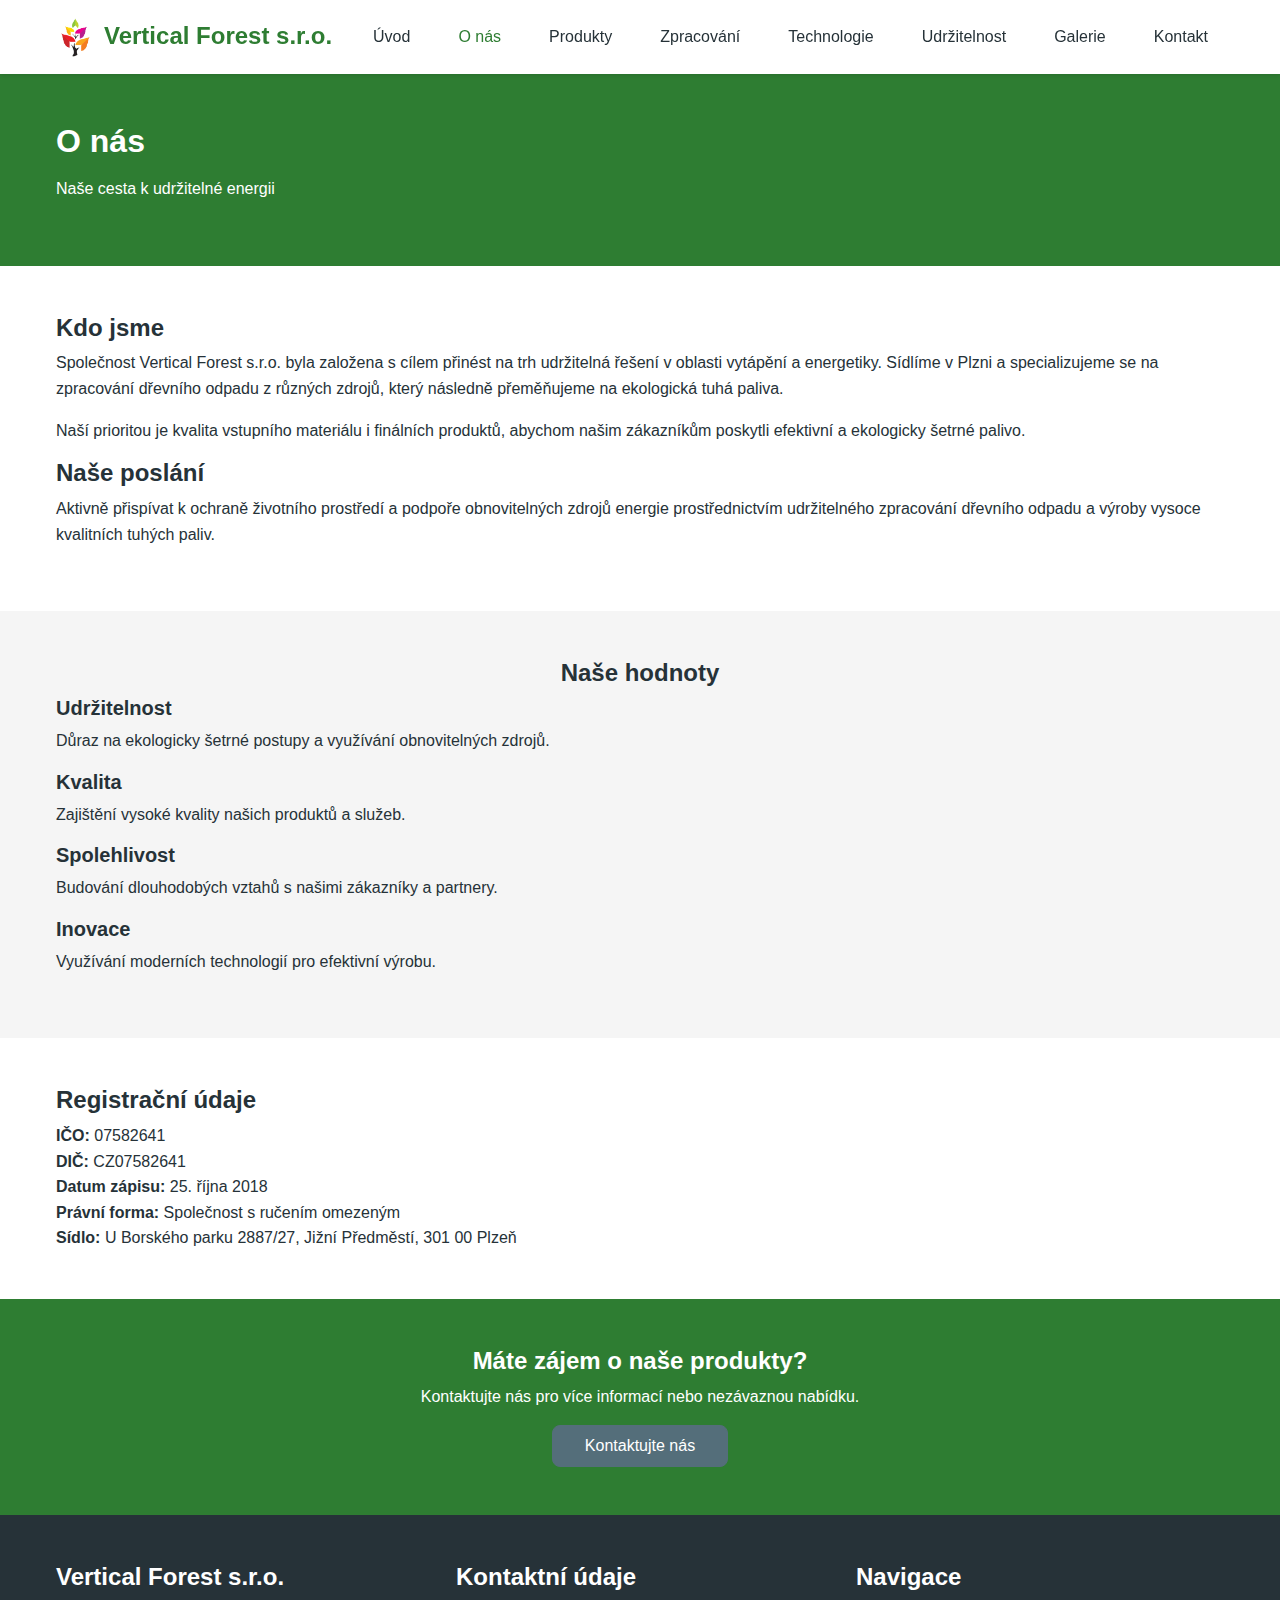
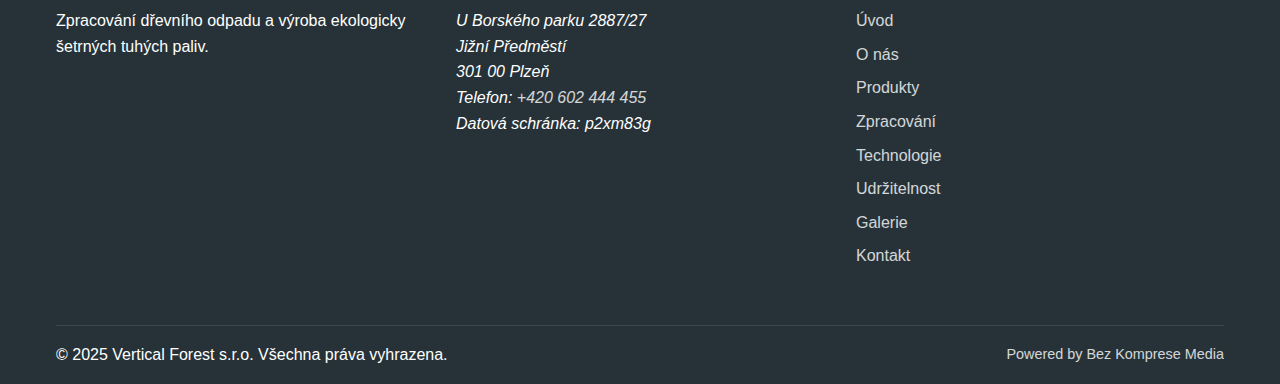
==== about.html @ a553965b "first version" ====
<!DOCTYPE html>
<html lang="cs">
<head>
    <meta charset="UTF-8">
    <meta name="viewport" content="width=device-width, initial-scale=1.0">
    <meta name="description" content="O společnosti Vertical Forest s.r.o. - Naše cesta k udržitelné energii. Specializujeme se na zpracování dřevního odpadu a výrobu ekologicky šetrných tuhých paliv v Plzni.">
    <meta name="keywords" content="Vertical Forest, o nás, dřevní odpad, ekologické palivo, Plzeň, udržitelná energie">
    <meta name="author" content="Vertical Forest s.r.o.">
    
    <!-- Open Graph / Facebook -->
    <meta property="og:type" content="website">
    <meta property="og:url" content="https://www.verticalforest.cz/about.html">
    <meta property="og:title" content="O nás - Vertical Forest s.r.o.">
    <meta property="og:description" content="Naše cesta k udržitelné energii. Specializujeme se na zpracování dřevního odpadu a výrobu ekologicky šetrných tuhých paliv v Plzni.">
    <meta property="og:image" content="assets/images/banner.png">

    <!-- Twitter -->
    <meta property="twitter:card" content="summary_large_image">
    <meta property="twitter:url" content="https://www.verticalforest.cz/about.html">
    <meta property="twitter:title" content="O nás - Vertical Forest s.r.o.">
    <meta property="twitter:description" content="Naše cesta k udržitelné energii. Specializujeme se na zpracování dřevního odpadu a výrobu ekologicky šetrných tuhých paliv v Plzni.">
    <meta property="twitter:image" content="assets/images/banner.png">
    
    <title>O nás - Vertical Forest s.r.o.</title>
    
    <!-- Favicon -->
    <link rel="icon" href="favicon.ico">
    
    <!-- CSS -->
    <link rel="stylesheet" href="assets/css/normalize.css">
    <link rel="stylesheet" href="assets/css/main.css">
    <link rel="stylesheet" href="assets/css/responsive.css">
</head>
<body>
    <header class="site-header">
        <div class="container">
            <div class="logo">
                <a href="index.html">
                    <img src="assets/images/logo.webp" alt="Vertical Forest Logo" class="logo-image">
                    <h1>Vertical Forest s.r.o.</h1>
                </a>
            </div>
            
            <nav class="main-nav">
                <button class="mobile-menu-toggle" aria-label="Otevřít menu">
                    <span class="hamburger-icon"></span>
                </button>
                
                <ul class="nav-list">
                    <li class="nav-item"><a href="index.html">Úvod</a></li>
                    <li class="nav-item active"><a href="about.html">O nás</a></li>
                    <li class="nav-item"><a href="products.html">Produkty</a></li>
                    <li class="nav-item"><a href="processing.html">Zpracování</a></li>
                    <li class="nav-item"><a href="technology.html">Technologie</a></li>
                    <li class="nav-item"><a href="sustainability.html">Udržitelnost</a></li>
                    <li class="nav-item"><a href="gallery.html">Galerie</a></li>
                    <li class="nav-item"><a href="contact.html">Kontakt</a></li>
                </ul>
            </nav>
        </div>
    </header>

    <main>
        <!-- Page Header -->
        <section class="page-header bg-primary">
            <div class="container">
                <h2 class="text-white">O nás</h2>
                <p class="text-white">Naše cesta k udržitelné energii</p>
            </div>
        </section>

        <!-- Company Overview -->
        <section class="company-overview">
            <div class="container">
                <div class="section-content">
                    <h3>Kdo jsme</h3>
                    <p>Společnost Vertical Forest s.r.o. byla založena s cílem přinést na trh udržitelná řešení v oblasti vytápění a energetiky. Sídlíme v Plzni a specializujeme se na zpracování dřevního odpadu z různých zdrojů, který následně přeměňujeme na ekologická tuhá paliva.</p>
                    <p>Naší prioritou je kvalita vstupního materiálu i finálních produktů, abychom našim zákazníkům poskytli efektivní a ekologicky šetrné palivo.</p>
                </div>
                
                <div class="mission-vision">
                    <div class="mission-box">
                        <h3>Naše poslání</h3>
                        <p>Aktivně přispívat k ochraně životního prostředí a podpoře obnovitelných zdrojů energie prostřednictvím udržitelného zpracování dřevního odpadu a výroby vysoce kvalitních tuhých paliv.</p>
                    </div>
                </div>
            </div>
        </section>

        <!-- Values -->
        <section class="values bg-light">
            <div class="container">
                <h3 class="text-center">Naše hodnoty</h3>
                <div class="values-grid">
                    <div class="value-card">
                        <h4>Udržitelnost</h4>
                        <p>Důraz na ekologicky šetrné postupy a využívání obnovitelných zdrojů.</p>
                    </div>
                    
                    <div class="value-card">
                        <h4>Kvalita</h4>
                        <p>Zajištění vysoké kvality našich produktů a služeb.</p>
                    </div>
                    
                    <div class="value-card">
                        <h4>Spolehlivost</h4>
                        <p>Budování dlouhodobých vztahů s našimi zákazníky a partnery.</p>
                    </div>
                    
                    <div class="value-card">
                        <h4>Inovace</h4>
                        <p>Využívání moderních technologií pro efektivní výrobu.</p>
                    </div>
                </div>
            </div>
        </section>

        <!-- Registration Info -->
        <section class="registration-info">
            <div class="container">
                <h3>Registrační údaje</h3>
                <div class="info-grid">
                    <div class="info-item">
                        <strong>IČO:</strong> 07582641
                    </div>
                    <div class="info-item">
                        <strong>DIČ:</strong> CZ07582641
                    </div>
                    <div class="info-item">
                        <strong>Datum zápisu:</strong> 25. října 2018
                    </div>
                    <div class="info-item">
                        <strong>Právní forma:</strong> Společnost s ručením omezeným
                    </div>
                    <div class="info-item">
                        <strong>Sídlo:</strong> U Borského parku 2887/27, Jižní Předměstí, 301 00 Plzeň
                    </div>
                </div>
            </div>
        </section>

        <!-- CTA Section -->
        <section class="cta-section bg-primary">
            <div class="container text-center">
                <h3 class="text-white">Máte zájem o naše produkty?</h3>
                <p class="text-white">Kontaktujte nás pro více informací nebo nezávaznou nabídku.</p>
                <a href="contact.html" class="btn btn-secondary">Kontaktujte nás</a>
            </div>
        </section>
    </main>

    <footer class="site-footer">
        <div class="container">
            <div class="footer-grid">
                <div class="footer-info">
                    <h3>Vertical Forest s.r.o.</h3>
                    <p>Zpracování dřevního odpadu a výroba ekologicky šetrných tuhých paliv.</p>
                </div>
                
                <div class="footer-contact">
                    <h3>Kontaktní údaje</h3>
                    <address>
                        U Borského parku 2887/27<br>
                        Jižní Předměstí<br>
                        301 00 Plzeň<br>
                        Telefon: <a href="tel:+420602444455">+420 602 444 455</a><br>
                        Datová schránka: p2xm83g
                    </address>
                </div>
                
                <div class="footer-nav">
                    <h3>Navigace</h3>
                    <ul>
                        <li><a href="index.html">Úvod</a></li>
                        <li><a href="about.html">O nás</a></li>
                        <li><a href="products.html">Produkty</a></li>
                        <li><a href="processing.html">Zpracování</a></li>
                        <li><a href="technology.html">Technologie</a></li>
                        <li><a href="sustainability.html">Udržitelnost</a></li>
                        <li><a href="gallery.html">Galerie</a></li>
                        <li><a href="contact.html">Kontakt</a></li>
                    </ul>
                </div>
            </div>
            
            <div class="footer-bottom">
                <p>&copy; 2025 Vertical Forest s.r.o. Všechna práva vyhrazena.</p>
                <div class="footer-legal">
                    <a href="https://www.bezkompresemedia.cz">Powered by Bez Komprese Media</a>
                </div>
            </div>
        </div>
    </footer>

    <!-- JavaScript -->
    <script src="assets/js/main.js" defer></script>
</body>
</html>
---- assets/css/main.css ----
/* 
 * Vertical Forest s.r.o. - Main Stylesheet
 * This file contains the main styles for the Vertical Forest website
 */

/* ===== CSS Variables ===== */
:root {
    /* Color Palette - Natural greens with industrial accents */
    --color-primary: #2e7d32;       /* Dark green - primary brand color */
    --color-primary-light: #60ad5e; /* Light green - secondary brand color */
    --color-primary-dark: #005005;  /* Very dark green - for emphasis */
    
    --color-secondary: #546e7a;     /* Blue-gray - industrial accent */
    --color-secondary-light: #819ca9; /* Light blue-gray */
    --color-secondary-dark: #29434e; /* Dark blue-gray */
    
    --color-text: #263238;          /* Very dark blue-gray for main text */
    --color-text-light: #546e7a;    /* Lighter text for less emphasis */
    --color-text-inverse: #ffffff;  /* White text for dark backgrounds */
    
    --color-background: #ffffff;    /* White background */
    --color-background-alt: #f5f5f5; /* Light gray alternative background */
    --color-background-dark: #263238; /* Dark background for footer */
    
    --color-border: #e0e0e0;        /* Light gray for borders */
    --color-success: #4caf50;       /* Green for success messages */
    --color-warning: #ff9800;       /* Orange for warnings */
    --color-error: #f44336;         /* Red for errors */
    
    /* Typography */
    --font-primary: 'Roboto', 'Segoe UI', 'Helvetica Neue', Arial, sans-serif;
    --font-secondary: 'Montserrat', 'Segoe UI', 'Helvetica Neue', Arial, sans-serif;
    --font-size-base: 16px;
    --line-height-base: 1.6;
    
    /* Spacing */
    --spacing-xs: 0.25rem;  /* 4px */
    --spacing-sm: 0.5rem;   /* 8px */
    --spacing-md: 1rem;     /* 16px */
    --spacing-lg: 2rem;     /* 32px */
    --spacing-xl: 3rem;     /* 48px */
    --spacing-xxl: 5rem;    /* 80px */
    
    /* Container widths */
    --container-max-width: 1200px;
    --container-padding: var(--spacing-md);
    
    /* Border radius */
    --border-radius-sm: 4px;
    --border-radius-md: 8px;
    --border-radius-lg: 12px;
    
    /* Transitions */
    --transition-fast: 0.2s ease;
    --transition-medium: 0.3s ease;
    --transition-slow: 0.5s ease;
    
    /* Shadows */
    --shadow-sm: 0 2px 4px rgba(0, 0, 0, 0.1);
    --shadow-md: 0 4px 8px rgba(0, 0, 0, 0.1);
    --shadow-lg: 0 8px 16px rgba(0, 0, 0, 0.1);
}

/* ===== Base Styles ===== */
*, *::before, *::after {
    box-sizing: border-box;
}

html {
    font-size: var(--font-size-base);
    scroll-behavior: smooth;
}

body {
    font-family: var(--font-primary);
    line-height: var(--line-height-base);
    color: var(--color-text);
    background-color: var(--color-background);
    margin: 0;
    padding: 0;
    overflow-x: hidden;
}

h1, h2, h3, h4, h5, h6 {
    font-family: var(--font-secondary);
    margin-top: 0;
    line-height: 1.2;
    color: var(--color-text);
    font-weight: 700;
}

h1 {
    font-size: 2.5rem;
    margin-bottom: var(--spacing-lg);
}

h2 {
    font-size: 2rem;
    margin-bottom: var(--spacing-md);
}

h3 {
    font-size: 1.5rem;
    margin-bottom: var(--spacing-sm);
}

h4 {
    font-size: 1.25rem;
    margin-bottom: var(--spacing-sm);
}

p {
    margin-top: 0;
    margin-bottom: var(--spacing-md);
}

a {
    color: var(--color-primary);
    text-decoration: none;
    transition: color var(--transition-fast);
}

a:hover, a:focus {
    color: var(--color-primary-dark);
    text-decoration: underline;
}

img {
    max-width: 100%;
    height: auto;
    display: block;
}

/* ===== Layout ===== */
.container {
    width: 100%;
    max-width: var(--container-max-width);
    margin: 0 auto;
    padding: 0 var(--container-padding);
}

section {
    padding: var(--spacing-xl) 0;
}

.text-center {
    text-align: center;
}

/* ===== Header & Navigation ===== */
.site-header {
    background-color: var(--color-background);
    box-shadow: var(--shadow-sm);
    position: sticky;
    top: 0;
    z-index: 100;
    padding: var(--spacing-md) 0;
}

.site-header .container {
    display: flex;
    justify-content: space-between;
    align-items: center;
}

.logo a {
    display: flex;
    align-items: center;
    text-decoration: none;
}

.logo-image {
    height: 40px;
    width: auto;
    margin-right: var(--spacing-sm);
}

.logo h1 {
    font-size: 1.5rem;
    margin: 0;
    color: var(--color-primary);
}

.main-nav {
    display: flex;
    align-items: center;
}

.nav-list {
    display: flex;
    list-style: none;
    margin: 0;
    padding: 0;
}

.nav-item {
    margin-left: var(--spacing-md);
}

.nav-item a {
    display: block;
    padding: var(--spacing-sm) var(--spacing-md);
    color: var(--color-text);
    font-weight: 500;
    transition: color var(--transition-fast);
}

.nav-item a:hover,
.nav-item a:focus,
.nav-item.active a {
    color: var(--color-primary);
    text-decoration: none;
}

.mobile-menu-toggle {
    display: none;
    background: none;
    border: none;
    cursor: pointer;
    padding: var(--spacing-sm);
}

.hamburger-icon {
    display: block;
    width: 24px;
    height: 2px;
    background-color: var(--color-text);
    position: relative;
    transition: background-color var(--transition-fast);
}

.hamburger-icon::before,
.hamburger-icon::after {
    content: '';
    position: absolute;
    width: 100%;
    height: 100%;
    background-color: var(--color-text);
    transition: transform var(--transition-medium);
}

.hamburger-icon::before {
    top: -6px;
}

.hamburger-icon::after {
    bottom: -6px;
}

/* ===== Hero Section ===== */
.hero {
    background-color: var(--color-primary-dark);
    color: var(--color-text-inverse);
    padding: var(--spacing-xxl) 0;
    background-image: url('../images/banner.png');
    background-size: cover;
    background-position: center;
    position: relative;
}

.hero::before {
    content: '';
    position: absolute;
    top: 0;
    left: 0;
    right: 0;
    bottom: 0;
    background-color: rgba(0, 0, 0, 0.5);
    z-index: 1;
}

.hero .container {
    position: relative;
    z-index: 2;
}

.hero-content {
    max-width: 700px;
}

.hero h2 {
    color: var(--color-text-inverse);
    font-size: 2.5rem;
    margin-bottom: var(--spacing-md);
}

.hero p {
    font-size: 1.2rem;
    margin-bottom: var(--spacing-lg);
}

/* ===== Buttons ===== */
.btn {
    display: inline-block;
    font-weight: 500;
    text-align: center;
    white-space: nowrap;
    vertical-align: middle;
    user-select: none;
    border: 1px solid transparent;
    padding: var(--spacing-sm) var(--spacing-lg);
    font-size: 1rem;
    line-height: 1.5;
    border-radius: var(--border-radius-md);
    transition: all var(--transition-fast);
    cursor: pointer;
}

.btn-primary {
    background-color: var(--color-primary);
    color: var(--color-text-inverse);
    border-color: var(--color-primary);
}

.btn-primary:hover, .btn-primary:focus {
    background-color: var(--color-primary-dark);
    border-color: var(--color-primary-dark);
    color: var(--color-text-inverse);
    text-decoration: none;
}

.btn-secondary {
    background-color: var(--color-secondary);
    color: var(--color-text-inverse);
    border-color: var(--color-secondary);
}

.btn-secondary:hover, .btn-secondary:focus {
    background-color: var(--color-secondary-dark);
    border-color: var(--color-secondary-dark);
    color: var(--color-text-inverse);
    text-decoration: none;
}

/* ===== Benefits Section ===== */
.benefits {
    background-color: var(--color-background-alt);
    text-align: center;
}

.benefits-grid {
    display: grid;
    grid-template-columns: repeat(auto-fit, minmax(300px, 1fr));
    gap: var(--spacing-lg);
    margin-top: var(--spacing-lg);
}

.benefit-card {
    background-color: var(--color-background);
    border-radius: var(--border-radius-md);
    padding: var(--spacing-lg);
    box-shadow: var(--shadow-sm);
    transition: transform var(--transition-medium), box-shadow var(--transition-medium);
}

.benefit-card:hover {
    transform: translateY(-5px);
    box-shadow: var(--shadow-md);
}

.benefit-icon {
    margin-bottom: var(--spacing-md);
}

.benefit-icon img {
    margin: 0 auto;
}

/* ===== Products Section ===== */
.featured-products {
    text-align: center;
}

.products-grid {
    display: grid;
    grid-template-columns: repeat(auto-fit, minmax(300px, 1fr));
    gap: var(--spacing-lg);
    margin: var(--spacing-lg) 0;
}

.product-card {
    background-color: var(--color-background);
    border-radius: var(--border-radius-md);
    overflow: hidden;
    box-shadow: var(--shadow-sm);
    transition: transform var(--transition-medium), box-shadow var(--transition-medium);
}

.product-card:hover {
    transform: translateY(-5px);
    box-shadow: var(--shadow-md);
}

.product-image {
    height: 200px;
    overflow: hidden;
}

.product-image img {
    width: 100%;
    height: 100%;
    object-fit: cover;
    transition: transform var(--transition-medium);
}

.product-card:hover .product-image img {
    transform: scale(1.05);
}

.product-card h3 {
    margin-top: var(--spacing-md);
    padding: 0 var(--spacing-md);
}

.product-card p {
    padding: 0 var(--spacing-md);
    color: var(--color-text-light);
}

.product-card .btn {
    margin: var(--spacing-md);
}

/* ===== Footer ===== */
.site-footer {
    background-color: var(--color-background-dark);
    color: var(--color-text-inverse);
    padding: var(--spacing-xl) 0 var(--spacing-md);
}

.footer-grid {
    display: grid;
    grid-template-columns: repeat(auto-fit, minmax(250px, 1fr));
    gap: var(--spacing-lg);
    margin-bottom: var(--spacing-xl);
}

.footer-info h3,
.footer-contact h3,
.footer-nav h3 {
    color: var(--color-text-inverse);
    margin-bottom: var(--spacing-md);
}

.footer-nav ul {
    list-style: none;
    padding: 0;
    margin: 0;
}

.footer-nav li {
    margin-bottom: var(--spacing-sm);
}

.footer-nav a,
.footer-contact a {
    color: var(--color-text-inverse);
    opacity: 0.8;
    transition: opacity var(--transition-fast);
}

.footer-nav a:hover,
.footer-contact a:hover {
    opacity: 1;
    text-decoration: none;
}

.footer-bottom {
    border-top: 1px solid rgba(255, 255, 255, 0.1);
    padding-top: var(--spacing-md);
    display: flex;
    justify-content: space-between;
    align-items: center;
    flex-wrap: wrap;
}

.footer-bottom p {
    margin: 0;
}

.footer-legal {
    display: flex;
}

.footer-legal a {
    color: var(--color-text-inverse);
    opacity: 0.8;
    margin-left: var(--spacing-md);
    font-size: 0.9rem;
}

.footer-legal a:hover {
    opacity: 1;
}

/* ===== Utility Classes ===== */
.mt-0 { margin-top: 0; }
.mb-0 { margin-bottom: 0; }
.mt-1 { margin-top: var(--spacing-sm); }
.mb-1 { margin-bottom: var(--spacing-sm); }
.mt-2 { margin-top: var(--spacing-md); }
.mb-2 { margin-bottom: var(--spacing-md); }
.mt-3 { margin-top: var(--spacing-lg); }
.mb-3 { margin-bottom: var(--spacing-lg); }
.mt-4 { margin-top: var(--spacing-xl); }
.mb-4 { margin-bottom: var(--spacing-xl); }

.pt-0 { padding-top: 0; }
.pb-0 { padding-bottom: 0; }
.pt-1 { padding-top: var(--spacing-sm); }
.pb-1 { padding-bottom: var(--spacing-sm); }
.pt-2 { padding-top: var(--spacing-md); }
.pb-2 { padding-bottom: var(--spacing-md); }
.pt-3 { padding-top: var(--spacing-lg); }
.pb-3 { padding-bottom: var(--spacing-lg); }
.pt-4 { padding-top: var(--spacing-xl); }
.pb-4 { padding-bottom: var(--spacing-xl); }

.text-primary { color: var(--color-primary); }
.text-secondary { color: var(--color-secondary); }
.text-light { color: var(--color-text-light); }
.text-white { color: var(--color-text-inverse); }

.bg-primary { background-color: var(--color-primary); }
.bg-secondary { background-color: var(--color-secondary); }
.bg-light { background-color: var(--color-background-alt); }
.bg-dark { background-color: var(--color-background-dark); }

.d-none { display: none; }
.d-block { display: block; }
.d-flex { display: flex; }

.justify-center { justify-content: center; }
.justify-between { justify-content: space-between; }
.align-center { align-items: center; }

.w-100 { width: 100%; }
.h-100 { height: 100%; }
---- assets/css/responsive.css ----
/* 
 * Vertical Forest s.r.o. - Responsive Stylesheet
 * This file contains the responsive styles for the Vertical Forest website
 */

/* ===== Media Queries ===== */

/* Extra small devices (phones, 576px and down) */
@media (max-width: 576px) {
    :root {
        --font-size-base: 14px;
    }
    
    .logo-image {
        height: 24px;
    }
    
    h1 {
        font-size: 2rem;
    }
    
    h2 {
        font-size: 1.75rem;
    }
    
    h3 {
        font-size: 1.25rem;
    }
    
    section {
        padding: var(--spacing-lg) 0;
    }
    
    .hero {
        padding: var(--spacing-xl) 0;
    }
    
    .hero h2 {
        font-size: 2rem;
    }
    
    .hero p {
        font-size: 1rem;
    }
    
    .benefits-grid,
    .products-grid,
    .footer-grid {
        grid-template-columns: 1fr;
        gap: var(--spacing-md);
    }
    
    .footer-bottom {
        flex-direction: column;
        align-items: flex-start;
    }
    
    .footer-legal {
        margin-top: var(--spacing-sm);
        flex-direction: column;
    }
    
    .footer-legal a {
        margin-left: 0;
        margin-top: var(--spacing-sm);
    }
}

/* Small devices (landscape phones, 576px and up) */
@media (min-width: 576px) and (max-width: 767.98px) {
    .benefits-grid,
    .products-grid {
        grid-template-columns: repeat(2, 1fr);
    }
    
    .footer-grid {
        grid-template-columns: repeat(2, 1fr);
    }
}

/* Medium devices (tablets, 768px and up) */
@media (min-width: 768px) and (max-width: 991.98px) {
    .benefits-grid,
    .products-grid {
        grid-template-columns: repeat(2, 1fr);
    }
}

/* Large devices (desktops, 992px and up) */
@media (min-width: 992px) {
    /* Styles for large devices remain the same as base styles */
}

/* Mobile Navigation */
@media (max-width: 991.98px) {
    .mobile-menu-toggle {
        display: block;
    }
    
    .logo-image {
        height: 32px;
    }
    
    .nav-list {
        position: fixed;
        top: 0;
        right: -100%;
        width: 80%;
        max-width: 300px;
        height: 100vh;
        background-color: var(--color-background);
        flex-direction: column;
        padding: var(--spacing-xl) var(--spacing-lg);
        box-shadow: var(--shadow-lg);
        transition: right var(--transition-medium);
        z-index: 1000;
    }
    
    .nav-list.active {
        right: 0;
    }
    
    .nav-item {
        margin: 0 0 var(--spacing-md) 0;
    }
    
    .nav-item a {
        padding: var(--spacing-sm) 0;
        font-size: 1.1rem;
    }
    
    .mobile-menu-toggle.active .hamburger-icon {
        background-color: transparent;
    }
    
    .mobile-menu-toggle.active .hamburger-icon::before {
        transform: rotate(45deg);
        top: 0;
    }
    
    .mobile-menu-toggle.active .hamburger-icon::after {
        transform: rotate(-45deg);
        bottom: 0;
    }
    
    body.menu-open {
        overflow: hidden;
    }
    
    .menu-overlay {
        display: none;
        position: fixed;
        top: 0;
        left: 0;
        width: 100%;
        height: 100%;
        background-color: rgba(0, 0, 0, 0.5);
        z-index: 999;
    }
    
    .menu-overlay.active {
        display: block;
    }
}

/* Responsive Images */
@media (max-width: 767.98px) {
    .product-image {
        height: 180px;
    }
}

/* Print Styles */
@media print {
    .site-header,
    .site-footer,
    .btn {
        display: none;
    }
    
    body {
        font-size: 12pt;
        line-height: 1.4;
        color: #000;
        background: #fff;
    }
    
    a {
        color: #000;
        text-decoration: underline;
    }
    
    h1, h2, h3, h4, h5, h6 {
        page-break-after: avoid;
        page-break-inside: avoid;
    }
    
    img {
        max-width: 100% !important;
        page-break-inside: avoid;
    }
    
    .container {
        max-width: 100%;
        padding: 0;
    }
    
    .hero {
        padding: 1cm 0;
        background-image: none;
        color: #000;
    }
    
    .hero::before {
        display: none;
    }
    
    .hero h2 {
        color: #000;
    }
    
    table {
        page-break-inside: avoid;
    }
    
    tr {
        page-break-inside: avoid;
        page-break-after: auto;
    }
    
    thead {
        display: table-header-group;
    }
    
    tfoot {
        display: table-footer-group;
    }
}

/* High-DPI Screens */
@media (-webkit-min-device-pixel-ratio: 2), (min-resolution: 192dpi) {
    /* Provide higher resolution images if needed */
}

/* Dark Mode Support (if user has dark mode enabled) */
@media (prefers-color-scheme: dark) {
    /* We're not implementing dark mode by default, but this is where it would go */
    /* Uncomment to enable
    :root {
        --color-background: #121212;
        --color-background-alt: #1e1e1e;
        --color-text: #e0e0e0;
        --color-text-light: #a0a0a0;
        --color-border: #333333;
    }
    */
}

/* Reduced Motion (accessibility) */
@media (prefers-reduced-motion: reduce) {
    * {
        animation-duration: 0.01ms !important;
        animation-iteration-count: 1 !important;
        transition-duration: 0.01ms !important;
        scroll-behavior: auto !important;
    }
}
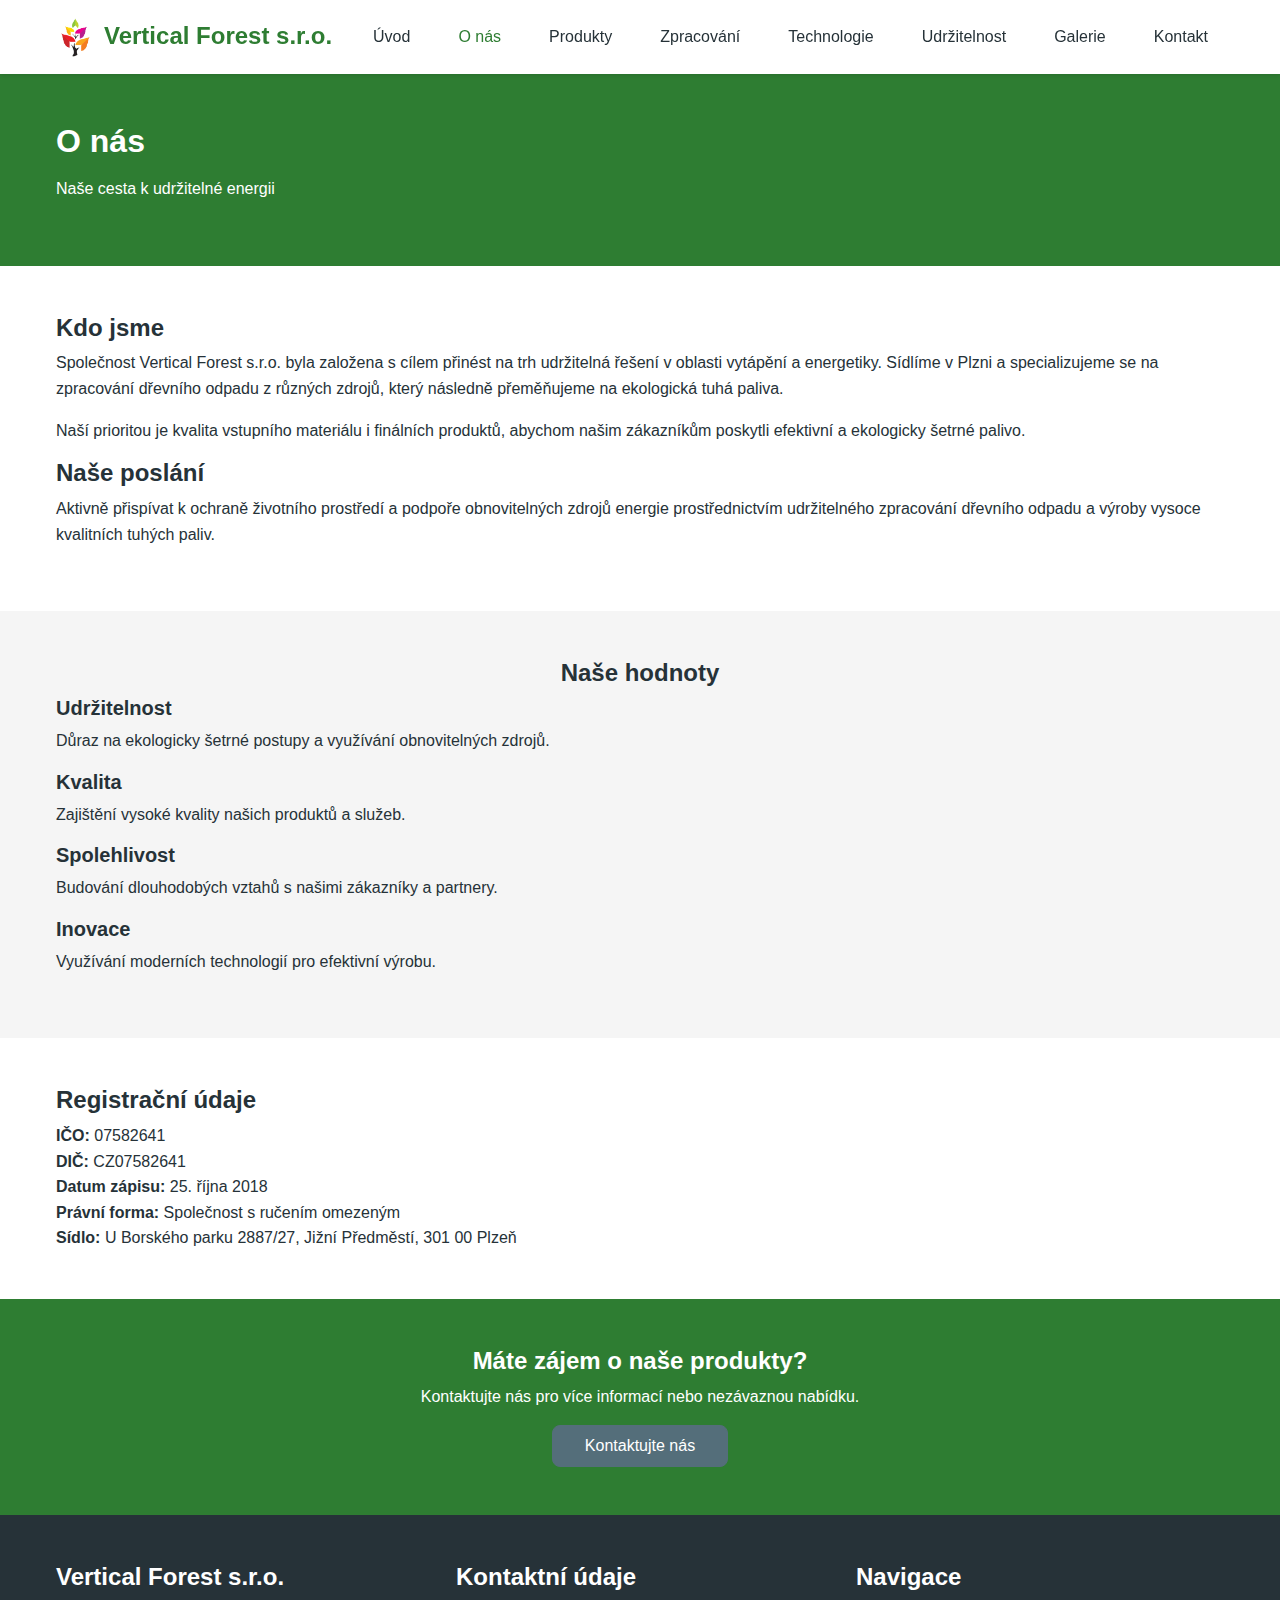
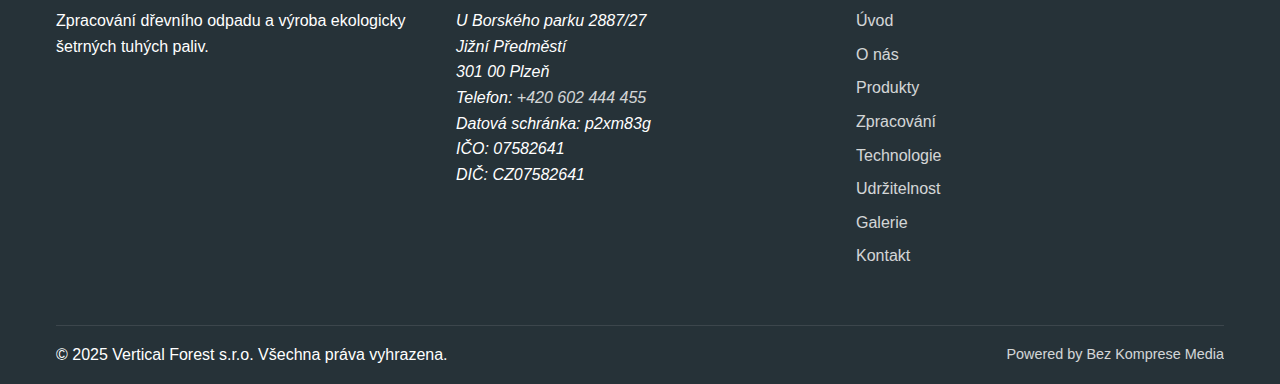
==== commit 7f9a330c: "changed the favicon, added ič and dič to footer" ====
--- a/about.html
+++ b/about.html
@@ -164,7 +164,9 @@
                         Jižní Předměstí<br>
                         301 00 Plzeň<br>
                         Telefon: <a href="tel:+420602444455">+420 602 444 455</a><br>
-                        Datová schránka: p2xm83g
+                        Datová schránka: p2xm83g<br>
+                        IČO: 07582641<br>
+                        DIČ: CZ07582641
                     </address>
                 </div>
                 
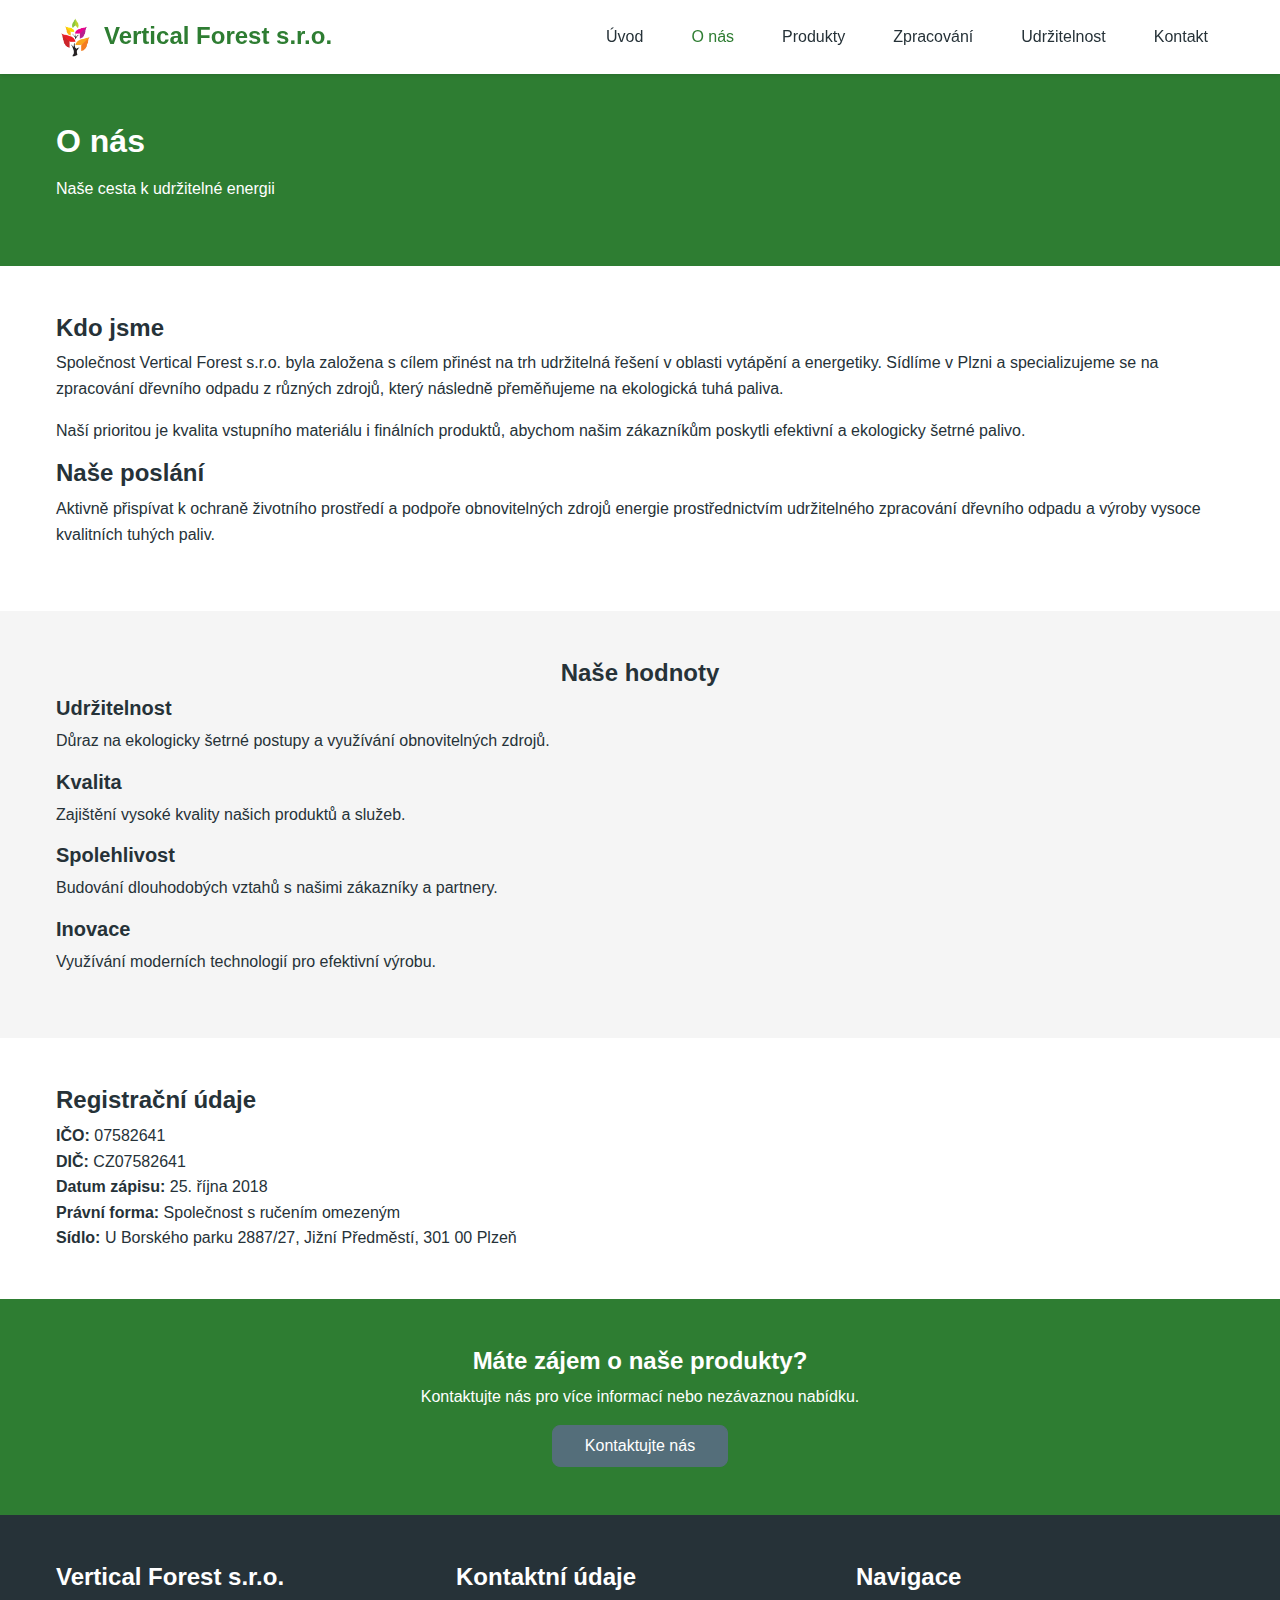
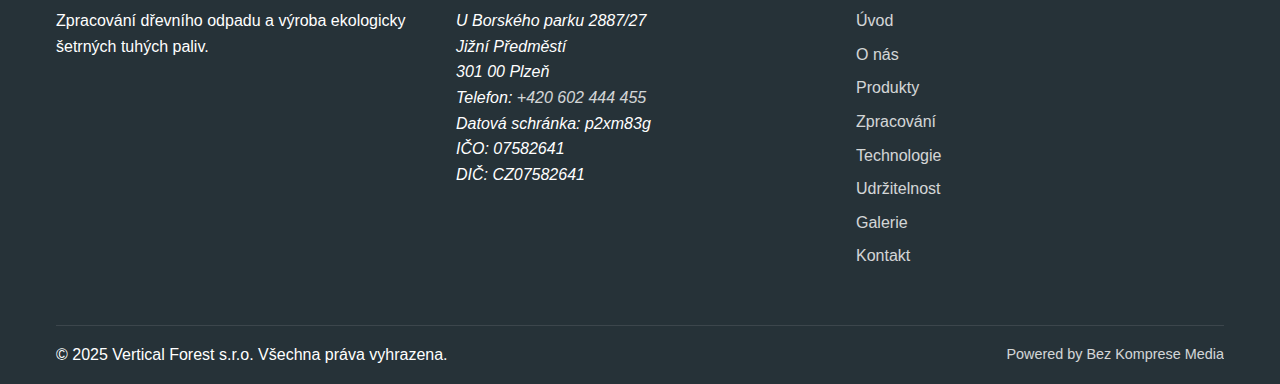
==== commit 58566017: "deleted gallery, technology and fixed about in menu" ====
--- a/about.html
+++ b/about.html
@@ -48,12 +48,10 @@
                 
                 <ul class="nav-list">
                     <li class="nav-item"><a href="index.html">Úvod</a></li>
-                    <li class="nav-item active"><a href="about.html">O nás</a></li>
+                    <li class="nav-item active"><a href="about.html">O&nbsp;nás</a></li>
                     <li class="nav-item"><a href="products.html">Produkty</a></li>
                     <li class="nav-item"><a href="processing.html">Zpracování</a></li>
-                    <li class="nav-item"><a href="technology.html">Technologie</a></li>
                     <li class="nav-item"><a href="sustainability.html">Udržitelnost</a></li>
-                    <li class="nav-item"><a href="gallery.html">Galerie</a></li>
                     <li class="nav-item"><a href="contact.html">Kontakt</a></li>
                 </ul>
             </nav>
--- a/assets/css/main.css
+++ b/assets/css/main.css
@@ -392,7 +392,7 @@
 }
 
 .product-image {
-    height: 200px;
+    height: 375px;
     overflow: hidden;
 }
 
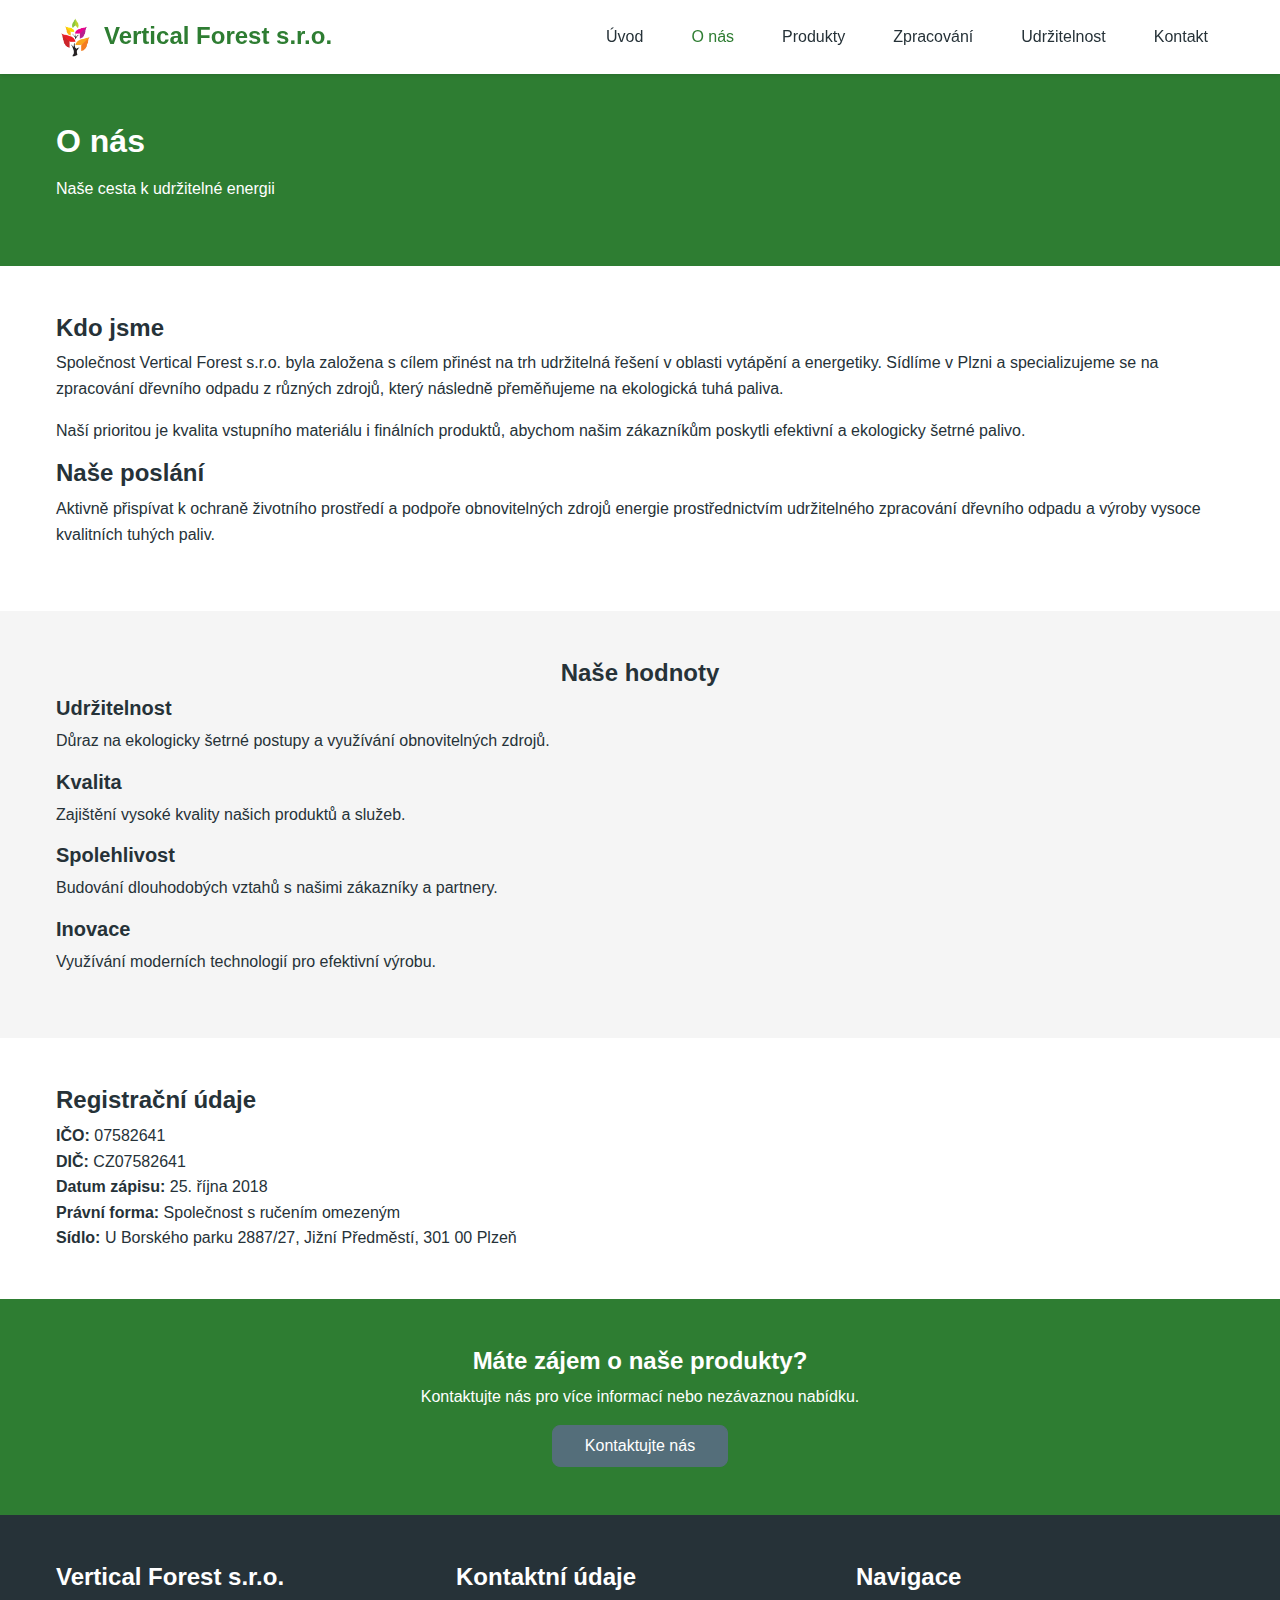
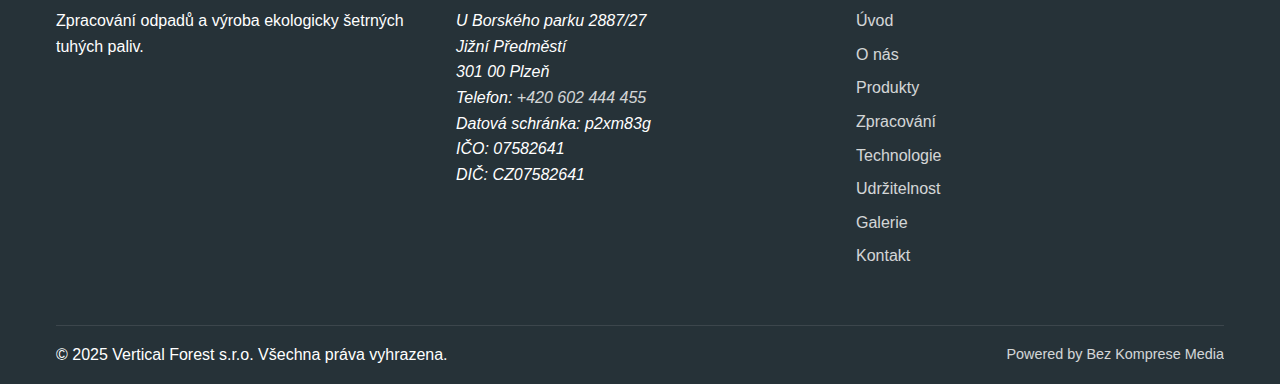
==== commit 34e3febc: "Changed some words" ====
--- a/about.html
+++ b/about.html
@@ -152,7 +152,7 @@
             <div class="footer-grid">
                 <div class="footer-info">
                     <h3>Vertical Forest s.r.o.</h3>
-                    <p>Zpracování dřevního odpadu a výroba ekologicky šetrných tuhých paliv.</p>
+                    <p>Zpracování odpadů a výroba ekologicky šetrných tuhých paliv.</p>
                 </div>
                 
                 <div class="footer-contact">
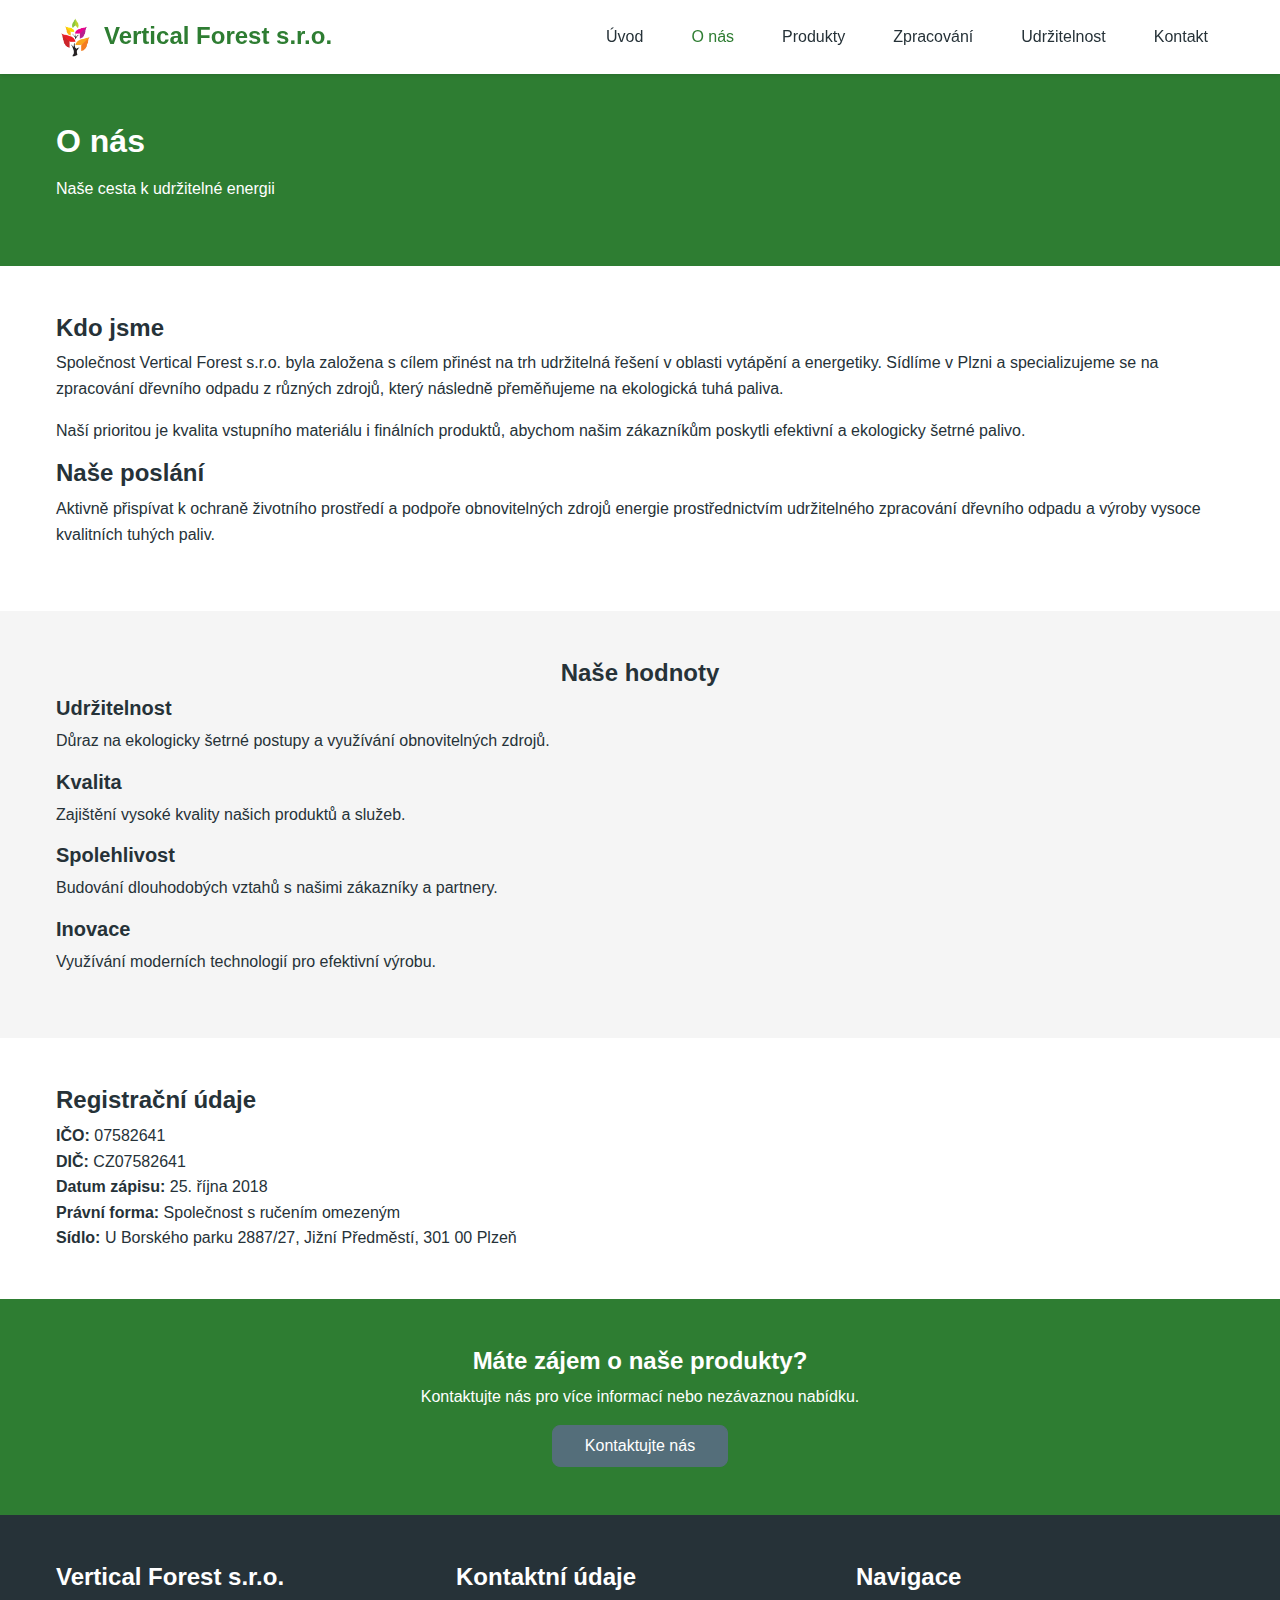
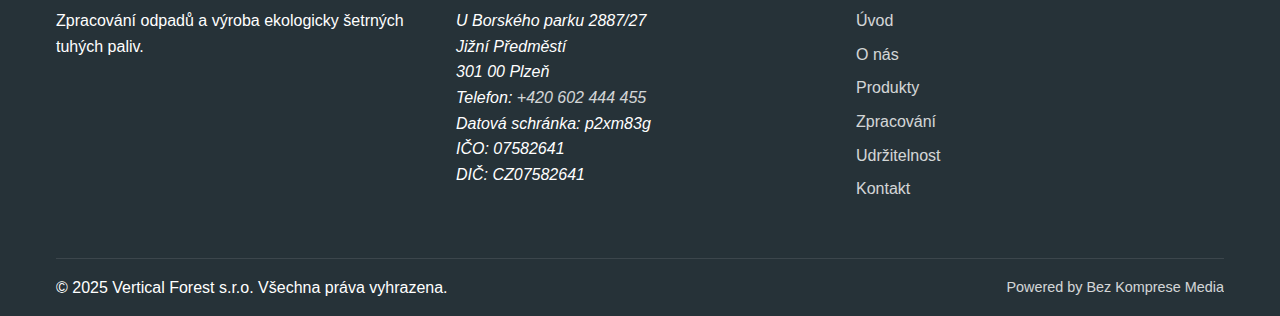
==== commit 89adbf74: "deleted footer nav to gallery nad technology" ====
--- a/about.html
+++ b/about.html
@@ -175,9 +175,7 @@
                         <li><a href="about.html">O nás</a></li>
                         <li><a href="products.html">Produkty</a></li>
                         <li><a href="processing.html">Zpracování</a></li>
-                        <li><a href="technology.html">Technologie</a></li>
                         <li><a href="sustainability.html">Udržitelnost</a></li>
-                        <li><a href="gallery.html">Galerie</a></li>
                         <li><a href="contact.html">Kontakt</a></li>
                     </ul>
                 </div>
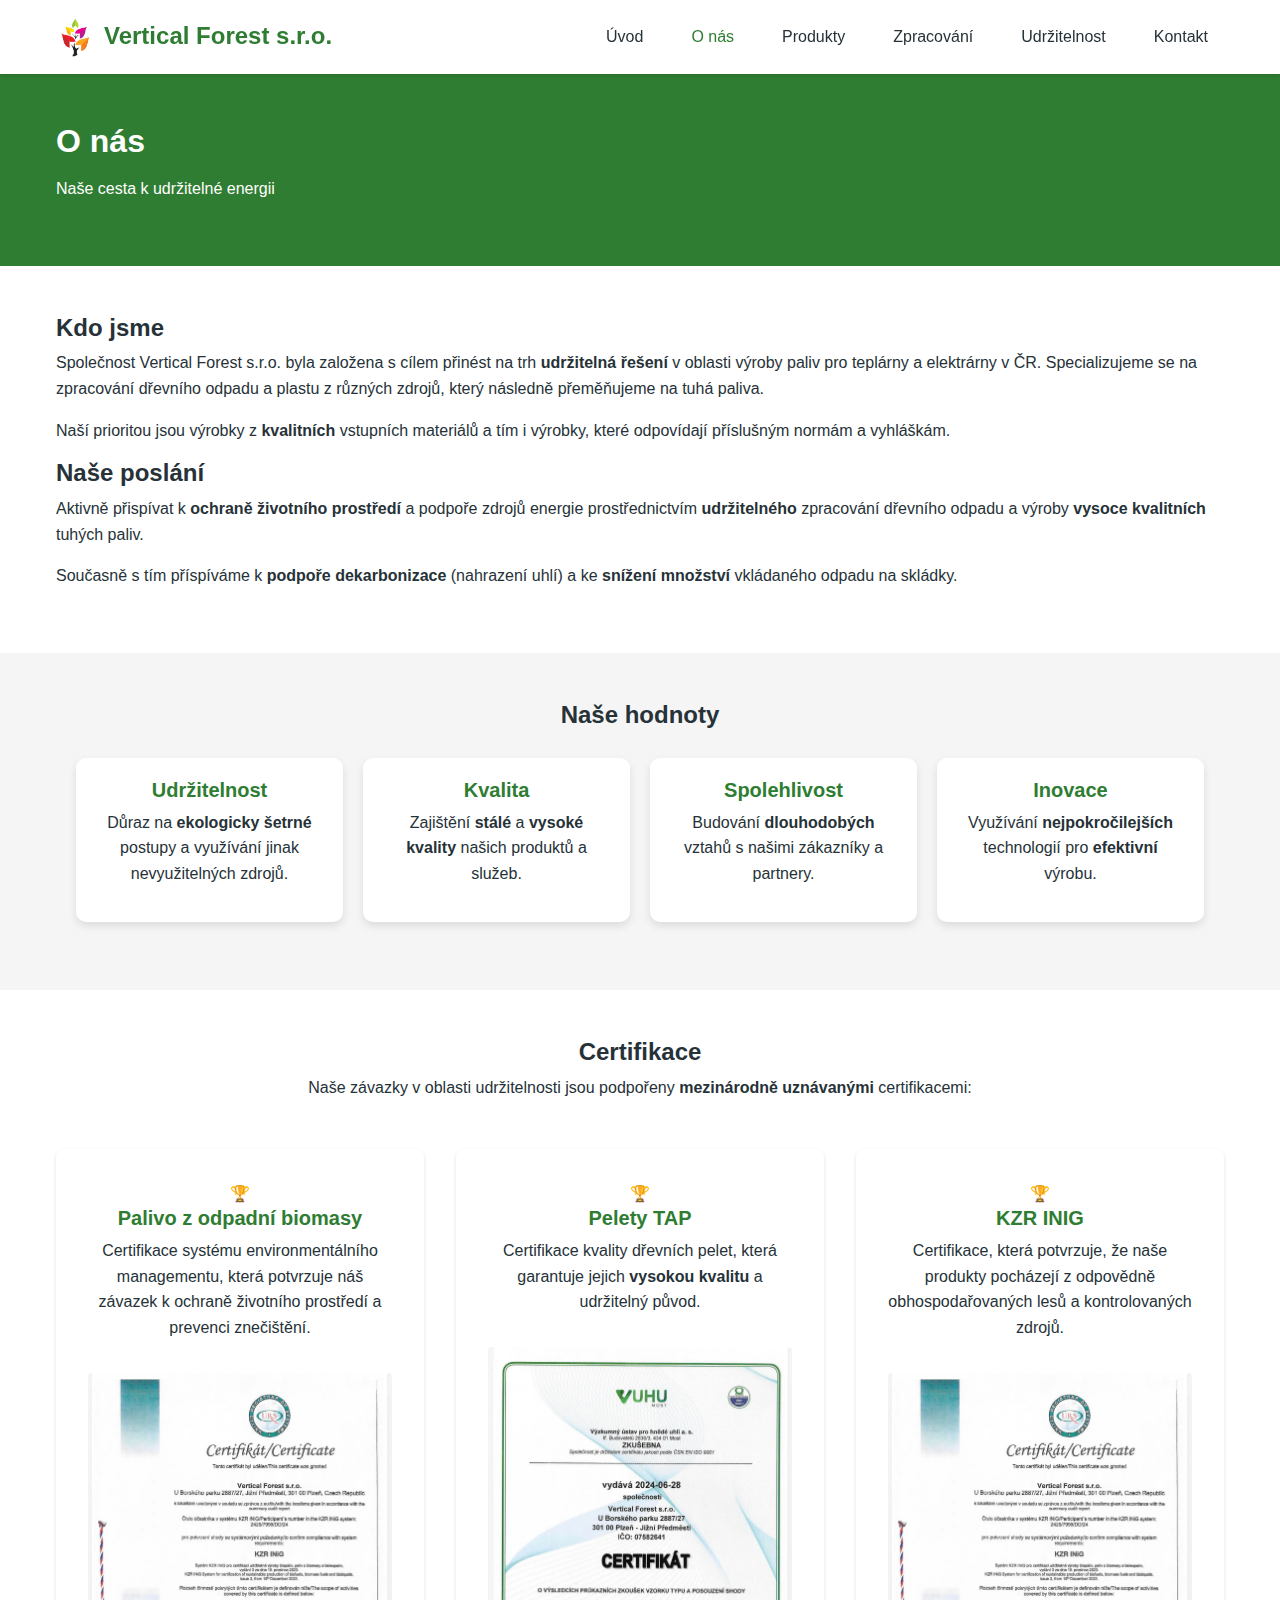
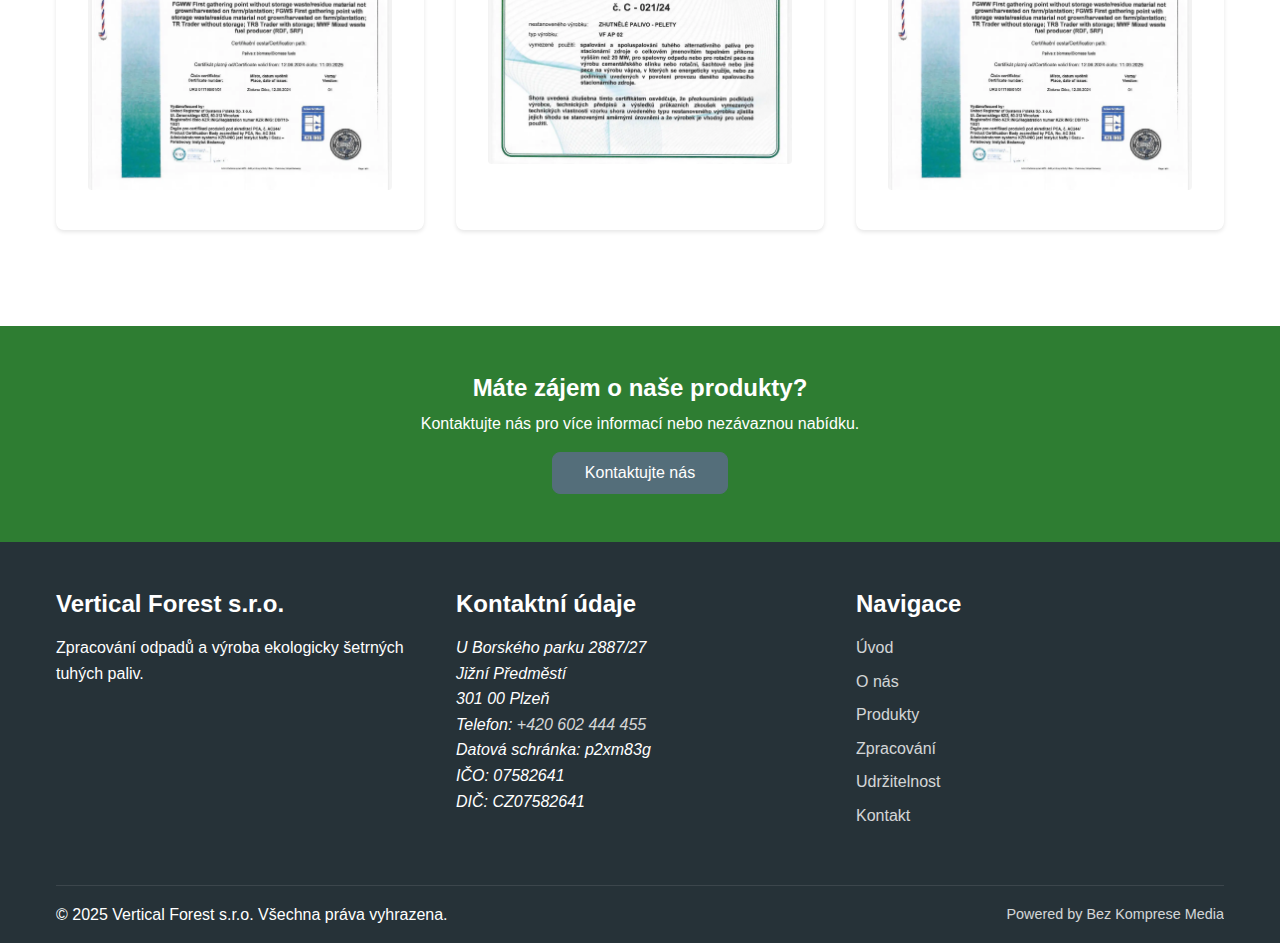
==== commit e004620d: "Changing of texts, added certificates, changed the video length, styling of non-styled content" ====
--- a/about.html
+++ b/about.html
@@ -30,6 +30,159 @@
     <link rel="stylesheet" href="assets/css/normalize.css">
     <link rel="stylesheet" href="assets/css/main.css">
     <link rel="stylesheet" href="assets/css/responsive.css">
+
+    <style>
+        .sustainability-grid {
+            display: grid;
+            grid-template-columns: repeat(auto-fit, minmax(300px, 1fr));
+            gap: var(--spacing-lg);
+            margin: var(--spacing-xl) 0;
+        }
+        
+        .sustainability-card {
+            background-color: var(--color-background);
+            border-radius: var(--border-radius-md);
+            padding: var(--spacing-lg);
+            box-shadow: var(--shadow-sm);
+            text-align: center;
+            transition: transform var(--transition-medium), box-shadow var(--transition-medium);
+        }
+        
+        .sustainability-card:hover {
+            transform: translateY(-5px);
+            box-shadow: var(--shadow-md);
+        }
+        
+        .sustainability-card h4 {
+            color: var(--color-primary);
+            margin-top: 0;
+        }
+
+        .values-grid {
+            display: grid;
+            grid-template-columns: repeat(auto-fit, minmax(250px, 1fr));
+            gap: 20px;
+            padding: 20px;
+        }
+
+        .value-card {
+            background-color: #fff;
+            padding: 20px;
+            text-align: center;
+            border-radius: 10px;
+            box-shadow: 0 4px 8px rgba(0, 0, 0, 0.1);
+            transition: transform 0.3s ease;
+        }
+
+        .value-card:hover {
+            transform: translateY(-5px);
+        }
+
+        .value-card h4 {
+            color: var(--color-primary);
+        }
+        
+        /* Gallery and certificate styles */
+        .gallery-item {
+            cursor: pointer;
+            margin: var(--spacing-md) auto 0;
+            display: inline-block;
+        }
+        
+        .cert-image {
+            max-width: 100%;
+            height: auto;
+            transition: transform var(--transition-medium);
+            border-radius: var(--border-radius-sm);
+        }
+        
+        .gallery-item:hover .cert-image {
+            transform: scale(1.05);
+        }
+        
+        .gallery-caption {
+            display: none;
+        }
+        
+        /* Lightbox styles */
+        .lightbox {
+            display: none;
+            position: fixed;
+            top: 0;
+            left: 0;
+            width: 100%;
+            height: 100%;
+            background-color: rgba(0, 0, 0, 0.8);
+            z-index: 1000;
+            opacity: 0;
+            transition: opacity var(--transition-medium);
+        }
+        
+        .lightbox.active {
+            display: flex;
+            justify-content: center;
+            align-items: center;
+            opacity: 1;
+        }
+        
+        .lightbox-content {
+            position: relative;
+            max-width: 90%;
+            max-height: 90%;
+            margin: auto;
+        }
+        
+        .lightbox-image {
+            max-width: 100%;
+            max-height: 90vh;
+            border-radius: var(--border-radius-md);
+            box-shadow: var(--shadow-lg);
+        }
+        
+        .lightbox-caption {
+            color: white;
+            text-align: center;
+            padding: var(--spacing-sm) 0;
+            font-size: 1rem;
+        }
+        
+        .lightbox-close {
+            position: absolute;
+            top: -40px;
+            right: 0;
+            font-size: 2rem;
+            color: white;
+            background: none;
+            border: none;
+            cursor: pointer;
+        }
+        
+        .lightbox-nav {
+            position: absolute;
+            top: 50%;
+            transform: translateY(-50%);
+            font-size: 2rem;
+            color: white;
+            background: none;
+            border: none;
+            cursor: pointer;
+            padding: var(--spacing-md);
+            opacity: 0.7;
+            transition: opacity var(--transition-fast);
+        }
+        
+        .lightbox-nav:hover {
+            opacity: 1;
+        }
+        
+        .lightbox-prev {
+            left: 10px;
+        }
+        
+        .lightbox-next {
+            right: 10px;
+        }
+    </style>
 </head>
 <body>
     <header class="site-header">
@@ -72,14 +225,15 @@
             <div class="container">
                 <div class="section-content">
                     <h3>Kdo jsme</h3>
-                    <p>Společnost Vertical Forest s.r.o. byla založena s cílem přinést na trh udržitelná řešení v oblasti vytápění a energetiky. Sídlíme v Plzni a specializujeme se na zpracování dřevního odpadu z různých zdrojů, který následně přeměňujeme na ekologická tuhá paliva.</p>
-                    <p>Naší prioritou je kvalita vstupního materiálu i finálních produktů, abychom našim zákazníkům poskytli efektivní a ekologicky šetrné palivo.</p>
+                    <p>Společnost Vertical Forest s.r.o. byla založena s cílem přinést na trh <strong>udržitelná řešení</strong> v oblasti výroby paliv pro teplárny a elektrárny v ČR. Specializujeme se na zpracování dřevního odpadu a plastu z různých zdrojů, který následně přeměňujeme na tuhá paliva.</p>
+                    <p>Naší prioritou jsou výrobky z <strong>kvalitních</strong> vstupních materiálů a tím i výrobky, které odpovídají příslušným normám a vyhláškám.</p>
                 </div>
                 
                 <div class="mission-vision">
                     <div class="mission-box">
                         <h3>Naše poslání</h3>
-                        <p>Aktivně přispívat k ochraně životního prostředí a podpoře obnovitelných zdrojů energie prostřednictvím udržitelného zpracování dřevního odpadu a výroby vysoce kvalitních tuhých paliv.</p>
+                        <p>Aktivně přispívat k <strong>ochraně životního prostředí</strong> a podpoře zdrojů energie prostřednictvím <strong>udržitelného</strong> zpracování dřevního odpadu a výroby <strong>vysoce kvalitních</strong> tuhých paliv.</p>
+                        <p>Současně s tím příspíváme k <strong>podpoře dekarbonizace</strong> (nahrazení uhlí) a ke <strong>snížení množství</strong> vkládaného odpadu na skládky.</p>
                     </div>
                 </div>
             </div>
@@ -92,46 +246,62 @@
                 <div class="values-grid">
                     <div class="value-card">
                         <h4>Udržitelnost</h4>
-                        <p>Důraz na ekologicky šetrné postupy a využívání obnovitelných zdrojů.</p>
+                        <p>Důraz na <strong>ekologicky šetrné</strong> postupy a využívání jinak nevyužitelných zdrojů.</p>
                     </div>
                     
                     <div class="value-card">
                         <h4>Kvalita</h4>
-                        <p>Zajištění vysoké kvality našich produktů a služeb.</p>
+                        <p>Zajištění <strong>stálé</strong> a <strong>vysoké kvality</strong> našich produktů a služeb.</p>
                     </div>
                     
                     <div class="value-card">
                         <h4>Spolehlivost</h4>
-                        <p>Budování dlouhodobých vztahů s našimi zákazníky a partnery.</p>
+                        <p>Budování <strong>dlouhodobých</strong> vztahů s našimi zákazníky a partnery.</p>
                     </div>
                     
                     <div class="value-card">
                         <h4>Inovace</h4>
-                        <p>Využívání moderních technologií pro efektivní výrobu.</p>
-                    </div>
-                </div>
-            </div>
-        </section>
-
-        <!-- Registration Info -->
-        <section class="registration-info">
+                        <p>Využívání <strong>nejpokročilejších</strong> technologií pro <strong>efektivní</strong> výrobu.</p>
+                    </div>
+                </div>
+            </div>
+        </section>
+
+          <!-- Certifications -->
+          <section class="certifications-section">
             <div class="container">
-                <h3>Registrační údaje</h3>
-                <div class="info-grid">
-                    <div class="info-item">
-                        <strong>IČO:</strong> 07582641
-                    </div>
-                    <div class="info-item">
-                        <strong>DIČ:</strong> CZ07582641
-                    </div>
-                    <div class="info-item">
-                        <strong>Datum zápisu:</strong> 25. října 2018
-                    </div>
-                    <div class="info-item">
-                        <strong>Právní forma:</strong> Společnost s ručením omezeným
-                    </div>
-                    <div class="info-item">
-                        <strong>Sídlo:</strong> U Borského parku 2887/27, Jižní Předměstí, 301 00 Plzeň
+                <h3 class="text-center">Certifikace</h3>
+                <p class="text-center">Naše závazky v oblasti udržitelnosti jsou podpořeny <strong>mezinárodně uznávanými</strong> certifikacemi:</p>
+                
+                <div class="sustainability-grid">
+                    <div class="sustainability-card">
+                        <div class="sustainability-icon">🏆</div>
+                        <h4>Palivo z odpadní biomasy</h4>
+                        <p>Certifikace systému environmentálního managementu, která potvrzuje náš závazek k ochraně životního prostředí a prevenci znečištění.</p>
+                        <div class="gallery-item">
+                            <img src="assets/images/cert/certKZR.webp" alt="Certifikát Palivo z odpadní biomasy" class="cert-image">
+                            <div class="gallery-caption">Certifikát Palivo z odpadní biomasy</div>
+                        </div>
+                    </div>
+                    
+                    <div class="sustainability-card">
+                        <div class="sustainability-icon">🏆</div>
+                        <h4>Pelety TAP</h4>
+                        <p>Certifikace kvality dřevních pelet, která garantuje jejich <strong>vysokou kvalitu</strong> a udržitelný původ.</p>
+                        <div class="gallery-item">
+                            <img src="assets/images/cert/certTAP.webp" alt="Certifikát Pelety TAP" class="cert-image">
+                            <div class="gallery-caption">Certifikát Pelety TAP</div>
+                        </div>
+                    </div>
+                    
+                    <div class="sustainability-card">
+                        <div class="sustainability-icon">🏆</div>
+                        <h4>KZR INIG</h4>
+                        <p>Certifikace, která potvrzuje, že naše produkty pocházejí z odpovědně obhospodařovaných lesů a kontrolovaných zdrojů.</p>
+                        <div class="gallery-item">
+                            <img src="assets/images/cert/certKZR.webp" alt="Certifikát KZR INIG" class="cert-image">
+                            <div class="gallery-caption">Certifikát KZR INIG</div>
+                        </div>
                     </div>
                 </div>
             </div>
@@ -192,5 +362,6 @@
 
     <!-- JavaScript -->
     <script src="assets/js/main.js" defer></script>
+    <script src="assets/js/gallery.js" defer></script>
 </body>
 </html>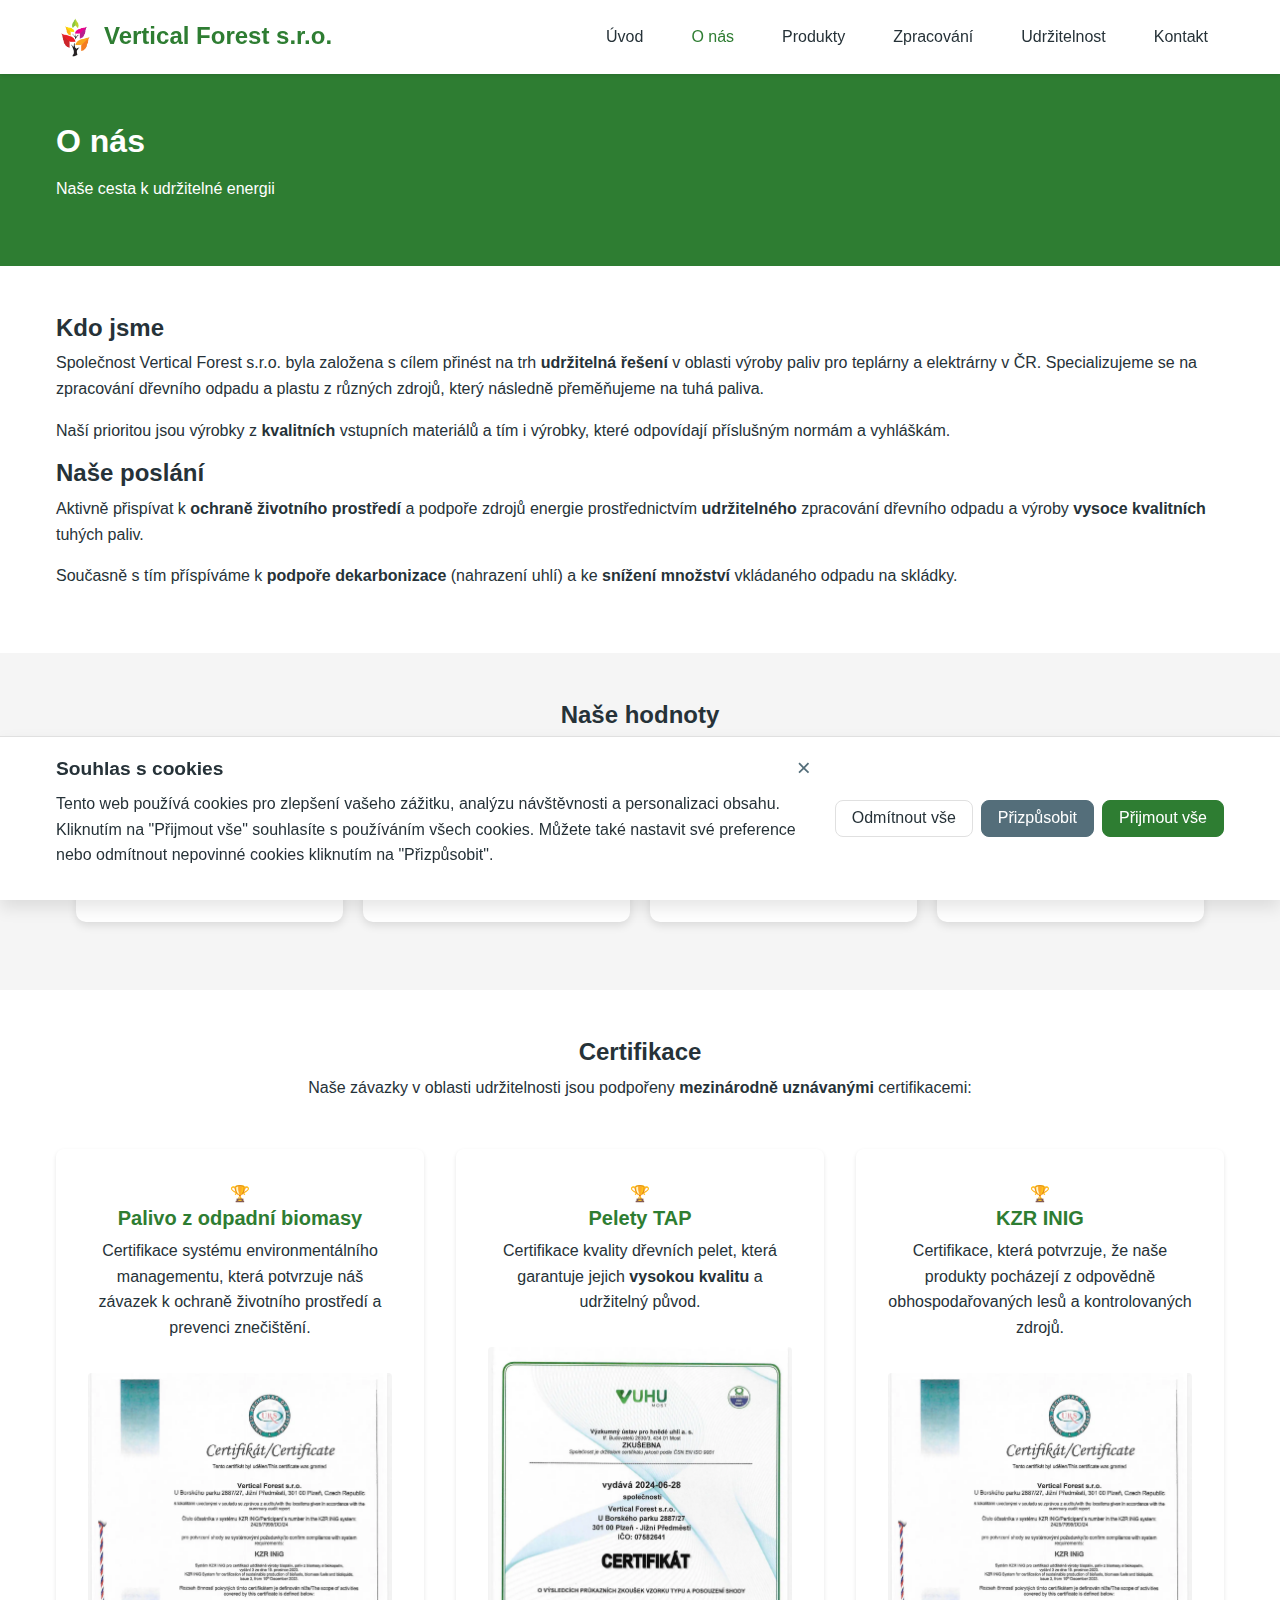
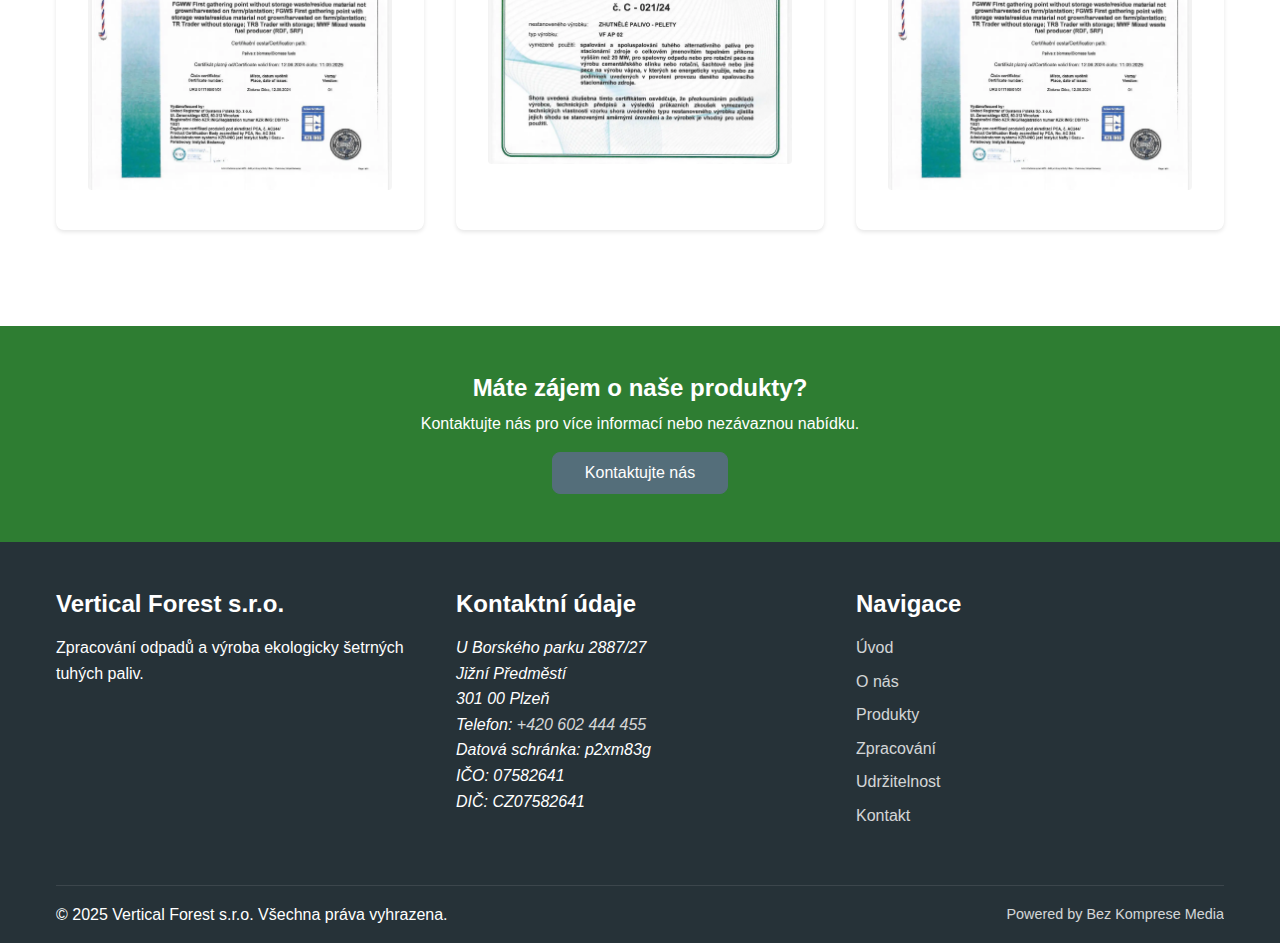
==== commit 298e762e: "GCM2 compatibility" ====
--- a/about.html
+++ b/about.html
@@ -30,6 +30,7 @@
     <link rel="stylesheet" href="assets/css/normalize.css">
     <link rel="stylesheet" href="assets/css/main.css">
     <link rel="stylesheet" href="assets/css/responsive.css">
+    <link rel="stylesheet" href="assets/css/cookie-consent.css">
 
     <style>
         .sustainability-grid {
@@ -363,5 +364,27 @@
     <!-- JavaScript -->
     <script src="assets/js/main.js" defer></script>
     <script src="assets/js/gallery.js" defer></script>
+    <script src="assets/js/cookie-consent.js" defer></script>
+    
+    <!-- Google tag (gtag.js) - with Consent Mode v2 -->
+    <script>
+        window.dataLayer = window.dataLayer || [];
+        function gtag(){dataLayer.push(arguments);}
+        
+        // Default consent - everything denied except necessary
+        gtag('consent', 'default', {
+            'ad_storage': 'denied',
+            'analytics_storage': 'denied',
+            'functionality_storage': 'denied',
+            'personalization_storage': 'denied',
+            'security_storage': 'granted', // Always granted for security purposes
+            'ad_user_data': 'denied',
+            'ad_personalization': 'denied'
+        });
+        
+        // Google Analytics tag would be loaded here
+        // gtag('js', new Date());
+        // gtag('config', 'G-XXXXXXXXXX');
+    </script>
 </body>
 </html>--- a/assets/css/cookie-consent.css
+++ b/assets/css/cookie-consent.css
@@ -0,0 +1,336 @@
+/* 
+ * Vertical Forest s.r.o. - Cookie Consent Stylesheet
+ * This file contains styles for the cookie consent banner
+ */
+
+.cookie-consent {
+    position: fixed;
+    bottom: 0;
+    left: 0;
+    right: 0;
+    background-color: var(--color-background);
+    box-shadow: var(--shadow-lg);
+    z-index: 1000;
+    padding: var(--spacing-md);
+    border-top: 1px solid var(--color-border);
+    transform: translateY(100%);
+    transition: transform var(--transition-medium);
+}
+
+.cookie-consent.active {
+    transform: translateY(0);
+}
+
+.cookie-consent-container {
+    display: flex;
+    flex-direction: column;
+    max-width: var(--container-max-width);
+    margin: 0 auto;
+    padding: 0 var(--container-padding);
+}
+
+.cookie-consent-header {
+    display: flex;
+    justify-content: space-between;
+    align-items: center;
+    margin-bottom: var(--spacing-sm);
+}
+
+.cookie-consent-title {
+    font-size: 1.2rem;
+    font-weight: 700;
+    margin: 0;
+}
+
+.cookie-consent-close {
+    background: none;
+    border: none;
+    cursor: pointer;
+    font-size: 1.5rem;
+    color: var(--color-text-light);
+    padding: 0;
+    display: flex;
+    align-items: center;
+    justify-content: center;
+    width: 30px;
+    height: 30px;
+    transition: color var(--transition-fast);
+}
+
+.cookie-consent-close:hover {
+    color: var(--color-text);
+}
+
+.cookie-consent-content {
+    margin-bottom: var(--spacing-md);
+}
+
+.cookie-consent-text {
+    margin-bottom: var(--spacing-md);
+}
+
+.cookie-consent-buttons {
+    display: flex;
+    flex-wrap: wrap;
+    gap: var(--spacing-sm);
+}
+
+.cookie-consent-button {
+    padding: var(--spacing-sm) var(--spacing-md);
+    border-radius: var(--border-radius-md);
+    font-weight: 500;
+    cursor: pointer;
+    transition: all var(--transition-fast);
+    text-align: center;
+}
+
+.cookie-consent-accept-all {
+    background-color: var(--color-primary);
+    color: var(--color-text-inverse);
+    border: 1px solid var(--color-primary);
+}
+
+.cookie-consent-accept-all:hover {
+    background-color: var(--color-primary-dark);
+    border-color: var(--color-primary-dark);
+}
+
+.cookie-consent-reject-all {
+    background-color: var(--color-background);
+    color: var(--color-text);
+    border: 1px solid var(--color-border);
+}
+
+.cookie-consent-reject-all:hover {
+    background-color: var(--color-background-alt);
+}
+
+.cookie-consent-customize {
+    background-color: var(--color-secondary);
+    color: var(--color-text-inverse);
+    border: 1px solid var(--color-secondary);
+}
+
+.cookie-consent-customize:hover {
+    background-color: var(--color-secondary-dark);
+    border-color: var(--color-secondary-dark);
+}
+
+/* Cookie preferences modal */
+.cookie-preferences {
+    position: fixed;
+    top: 0;
+    left: 0;
+    right: 0;
+    bottom: 0;
+    background-color: rgba(0, 0, 0, 0.5);
+    z-index: 1001;
+    display: flex;
+    align-items: center;
+    justify-content: center;
+    padding: var(--spacing-md);
+    opacity: 0;
+    visibility: hidden;
+    transition: opacity var(--transition-medium), visibility var(--transition-medium);
+}
+
+.cookie-preferences.active {
+    opacity: 1;
+    visibility: visible;
+}
+
+.cookie-preferences-container {
+    background-color: var(--color-background);
+    border-radius: var(--border-radius-md);
+    box-shadow: var(--shadow-lg);
+    width: 100%;
+    max-width: 600px;
+    max-height: 90vh;
+    overflow-y: auto;
+}
+
+.cookie-preferences-header {
+    display: flex;
+    justify-content: space-between;
+    align-items: center;
+    padding: var(--spacing-md);
+    border-bottom: 1px solid var(--color-border);
+}
+
+.cookie-preferences-title {
+    font-size: 1.2rem;
+    font-weight: 700;
+    margin: 0;
+}
+
+.cookie-preferences-close {
+    background: none;
+    border: none;
+    cursor: pointer;
+    font-size: 1.5rem;
+    color: var(--color-text-light);
+    padding: 0;
+    display: flex;
+    align-items: center;
+    justify-content: center;
+    width: 30px;
+    height: 30px;
+    transition: color var(--transition-fast);
+}
+
+.cookie-preferences-close:hover {
+    color: var(--color-text);
+}
+
+.cookie-preferences-content {
+    padding: var(--spacing-md);
+}
+
+.cookie-preferences-description {
+    margin-bottom: var(--spacing-md);
+}
+
+.cookie-preferences-options {
+    margin-bottom: var(--spacing-md);
+}
+
+.cookie-option {
+    margin-bottom: var(--spacing-md);
+    padding-bottom: var(--spacing-md);
+    border-bottom: 1px solid var(--color-border);
+}
+
+.cookie-option:last-child {
+    border-bottom: none;
+}
+
+.cookie-option-header {
+    display: flex;
+    justify-content: space-between;
+    align-items: center;
+    margin-bottom: var(--spacing-sm);
+}
+
+.cookie-option-title {
+    font-weight: 700;
+    margin: 0;
+}
+
+.cookie-option-toggle {
+    position: relative;
+    display: inline-block;
+    width: 50px;
+    height: 24px;
+}
+
+.cookie-option-toggle input {
+    opacity: 0;
+    width: 0;
+    height: 0;
+}
+
+.cookie-option-slider {
+    position: absolute;
+    cursor: pointer;
+    top: 0;
+    left: 0;
+    right: 0;
+    bottom: 0;
+    background-color: var(--color-border);
+    transition: var(--transition-fast);
+    border-radius: 24px;
+}
+
+.cookie-option-slider:before {
+    position: absolute;
+    content: "";
+    height: 16px;
+    width: 16px;
+    left: 4px;
+    bottom: 4px;
+    background-color: var(--color-background);
+    transition: var(--transition-fast);
+    border-radius: 50%;
+}
+
+.cookie-option-toggle input:checked + .cookie-option-slider {
+    background-color: var(--color-primary);
+}
+
+.cookie-option-toggle input:checked + .cookie-option-slider:before {
+    transform: translateX(26px);
+}
+
+.cookie-option-description {
+    margin-top: var(--spacing-sm);
+    color: var(--color-text-light);
+    font-size: 0.9rem;
+}
+
+.cookie-preferences-buttons {
+    display: flex;
+    justify-content: flex-end;
+    gap: var(--spacing-sm);
+    padding: var(--spacing-md);
+    border-top: 1px solid var(--color-border);
+}
+
+.cookie-preferences-save {
+    background-color: var(--color-primary);
+    color: var(--color-text-inverse);
+    border: 1px solid var(--color-primary);
+    padding: var(--spacing-sm) var(--spacing-md);
+    border-radius: var(--border-radius-md);
+    font-weight: 500;
+    cursor: pointer;
+    transition: all var(--transition-fast);
+}
+
+.cookie-preferences-save:hover {
+    background-color: var(--color-primary-dark);
+    border-color: var(--color-primary-dark);
+}
+
+/* Cookie settings button (fixed) */
+.cookie-settings-button {
+    position: fixed;
+    bottom: var(--spacing-md);
+    right: var(--spacing-md);
+    background-color: var(--color-background);
+    color: var(--color-text);
+    border: 1px solid var(--color-border);
+    border-radius: var(--border-radius-md);
+    padding: var(--spacing-sm) var(--spacing-md);
+    font-size: 0.9rem;
+    box-shadow: var(--shadow-sm);
+    cursor: pointer;
+    z-index: 99;
+    transition: all var(--transition-fast);
+    display: none;
+}
+
+.cookie-settings-button.active {
+    display: block;
+}
+
+.cookie-settings-button:hover {
+    background-color: var(--color-background-alt);
+}
+
+/* Responsive styles */
+@media (min-width: 768px) {
+    .cookie-consent-container {
+        flex-direction: row;
+        align-items: center;
+    }
+    
+    .cookie-consent-content {
+        flex: 1;
+        margin-bottom: 0;
+        margin-right: var(--spacing-md);
+    }
+    
+    .cookie-consent-buttons {
+        flex-shrink: 0;
+    }
+}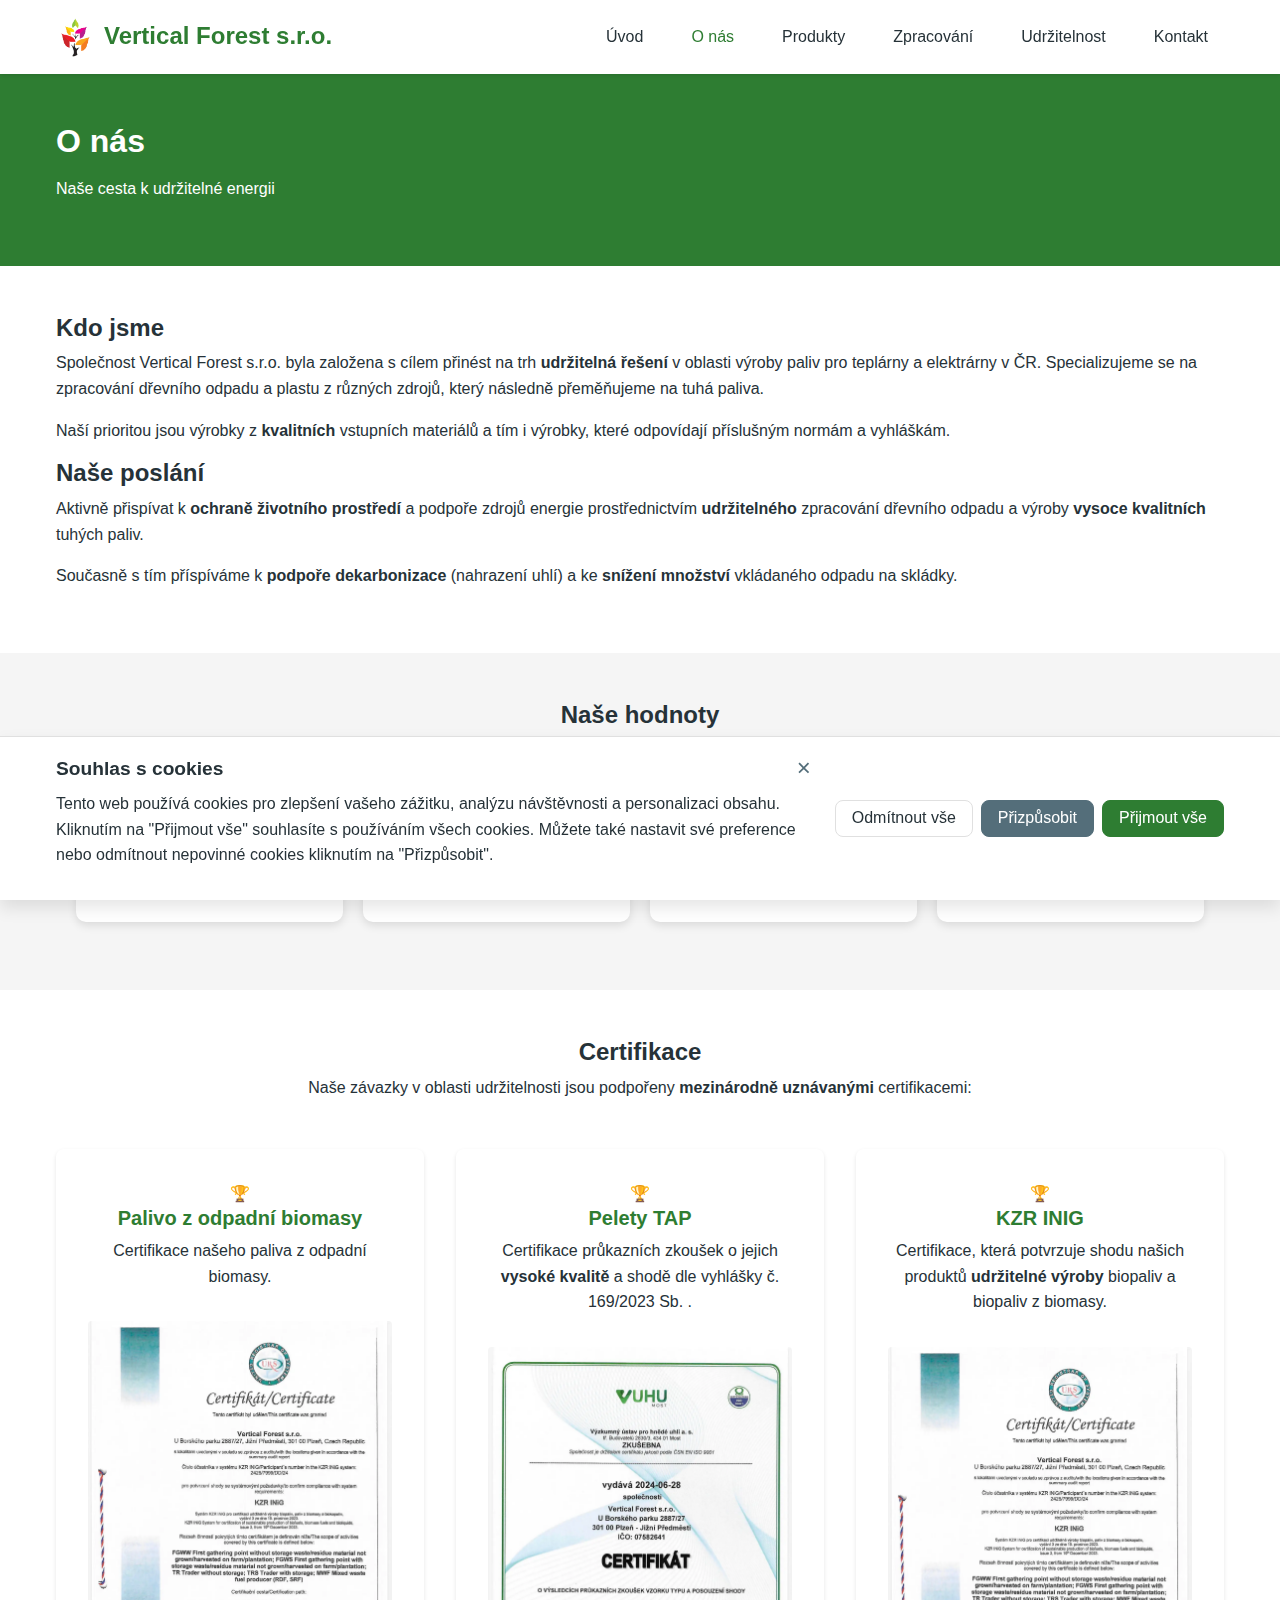
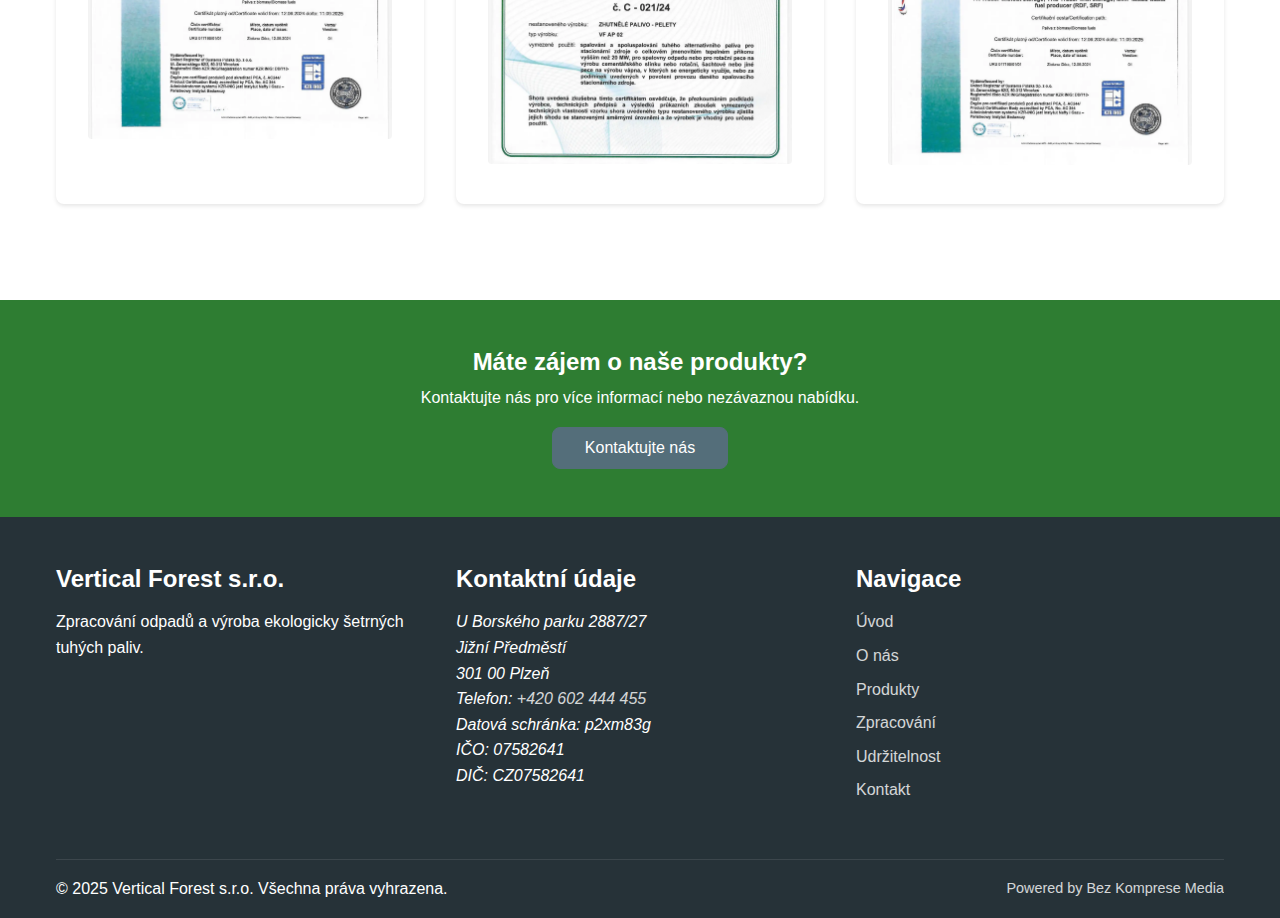
==== commit 04d023ab: "Texty certifikáty" ====
--- a/about.html
+++ b/about.html
@@ -278,7 +278,7 @@
                     <div class="sustainability-card">
                         <div class="sustainability-icon">🏆</div>
                         <h4>Palivo z odpadní biomasy</h4>
-                        <p>Certifikace systému environmentálního managementu, která potvrzuje náš závazek k ochraně životního prostředí a prevenci znečištění.</p>
+                        <p>Certifikace našeho paliva z odpadní biomasy.</p>
                         <div class="gallery-item">
                             <img src="assets/images/cert/certKZR.webp" alt="Certifikát Palivo z odpadní biomasy" class="cert-image">
                             <div class="gallery-caption">Certifikát Palivo z odpadní biomasy</div>
@@ -288,7 +288,7 @@
                     <div class="sustainability-card">
                         <div class="sustainability-icon">🏆</div>
                         <h4>Pelety TAP</h4>
-                        <p>Certifikace kvality dřevních pelet, která garantuje jejich <strong>vysokou kvalitu</strong> a udržitelný původ.</p>
+                        <p>Certifikace průkazních zkoušek o jejich <strong>vysoké kvalitě</strong> a shodě dle vyhlášky č. 169/2023 Sb. .</p>
                         <div class="gallery-item">
                             <img src="assets/images/cert/certTAP.webp" alt="Certifikát Pelety TAP" class="cert-image">
                             <div class="gallery-caption">Certifikát Pelety TAP</div>
@@ -298,7 +298,7 @@
                     <div class="sustainability-card">
                         <div class="sustainability-icon">🏆</div>
                         <h4>KZR INIG</h4>
-                        <p>Certifikace, která potvrzuje, že naše produkty pocházejí z odpovědně obhospodařovaných lesů a kontrolovaných zdrojů.</p>
+                        <p>Certifikace, která potvrzuje shodu našich produktů <strong>udržitelné výroby</strong> biopaliv a biopaliv z biomasy.</p>
                         <div class="gallery-item">
                             <img src="assets/images/cert/certKZR.webp" alt="Certifikát KZR INIG" class="cert-image">
                             <div class="gallery-caption">Certifikát KZR INIG</div>
